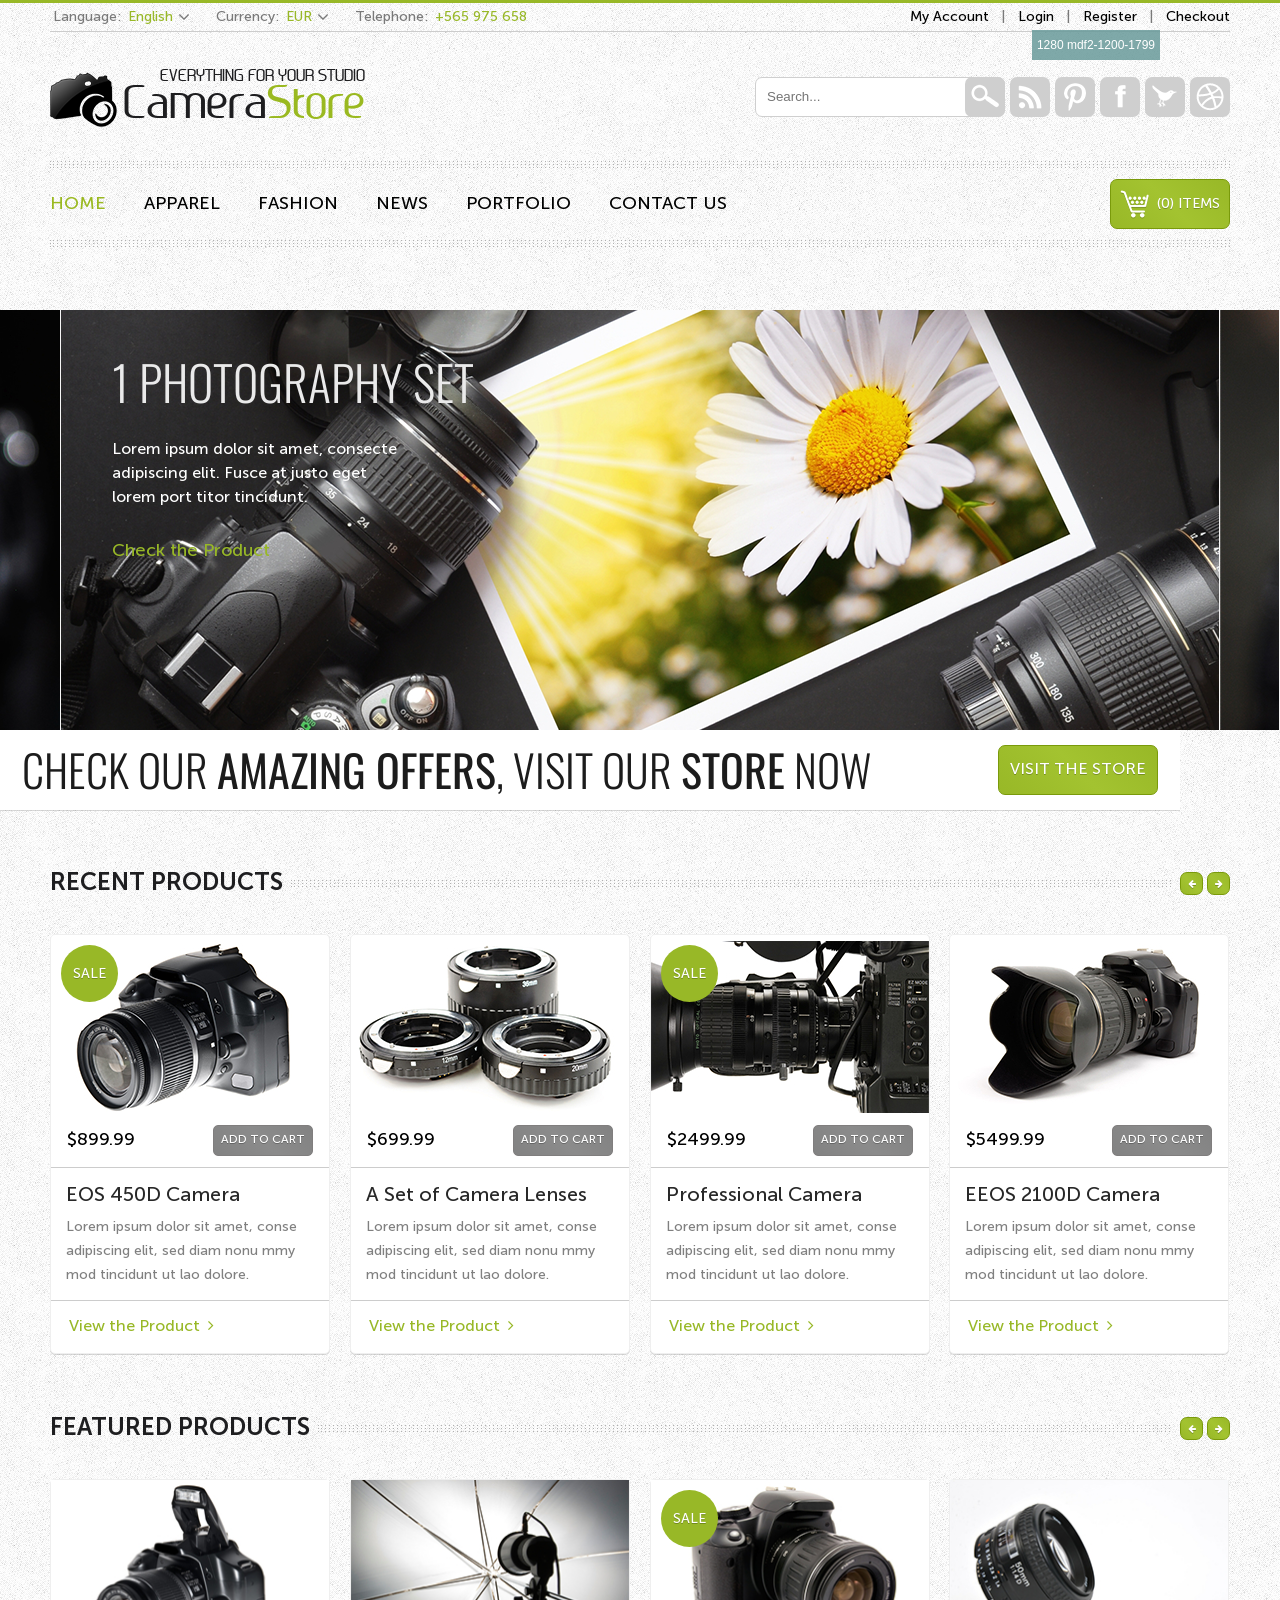
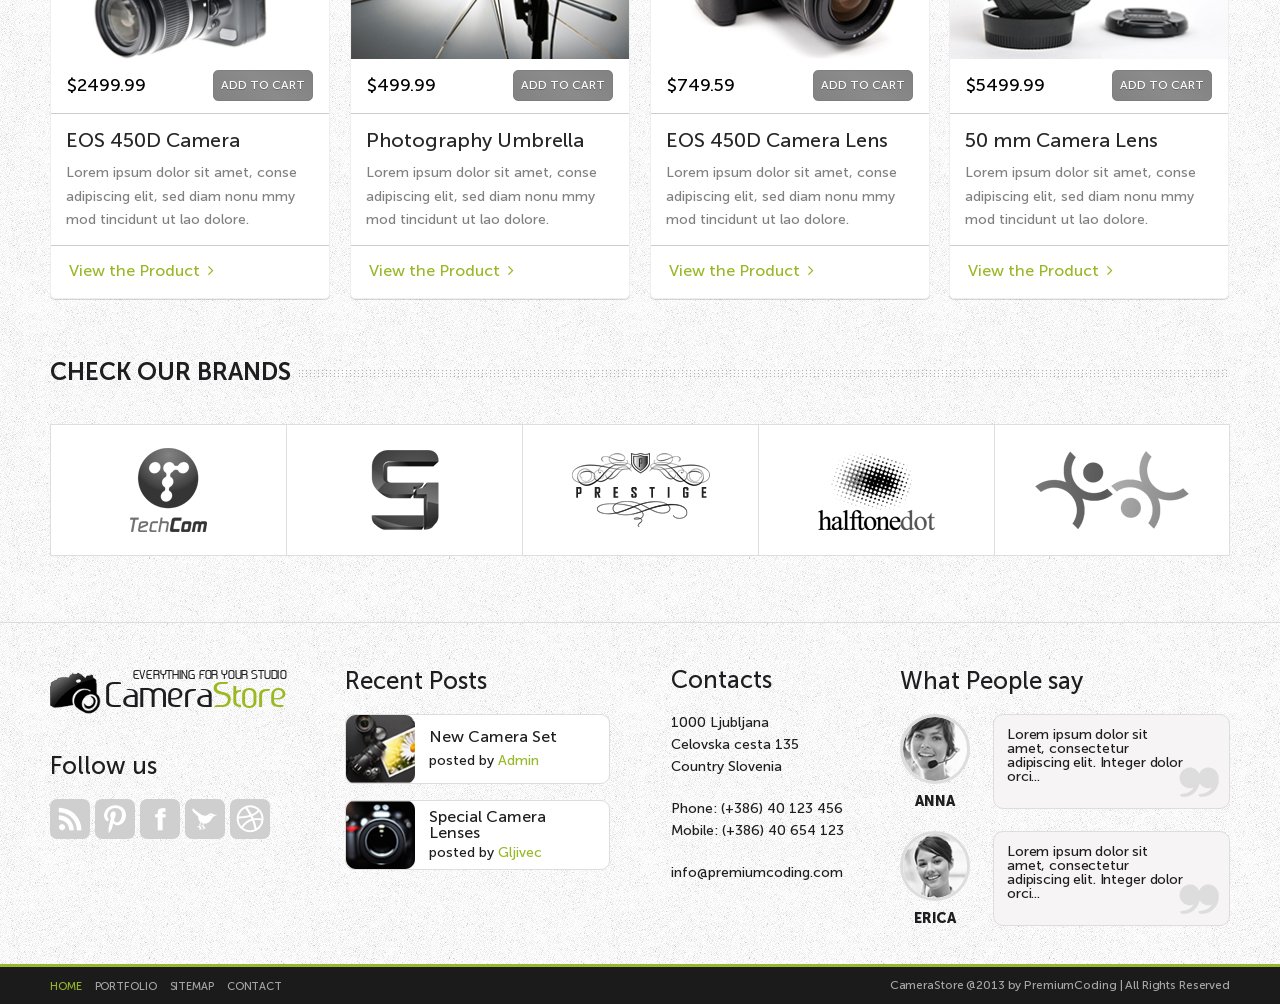
==== app/index.html @ 46566364 "gulp + adaptive header" ====
<!DOCTYPE html>
<html lang="en">
<head>
	<meta charset="UTF-8">
	<title>CAMY</title>

	<link href="https://fonts.googleapis.com/css?family=Oswald:300,400&display=swap" rel="stylesheet">
	<link href="https://fonts.googleapis.com/css?family=Armata&display=swap" rel="stylesheet">
	<link rel="stylesheet" href="https://cdnjs.cloudflare.com/ajax/libs/font-awesome/4.7.0/css/font-awesome.min.css">
	<link rel="stylesheet" href="css/fonts.css">
	<link rel="stylesheet" href="css/normalize.css">
	<link rel="stylesheet" href="css/swiper.css">
	<link rel="stylesheet" href="css/style.css">
	<meta name="viewport" content="width=device-width, initial-scale=1.0, maximum-scale=1.0, user-scalable=1">
</head>
<body>
<div class="wrapper">
<div class="label"></div>		

<header class="header">
	<div class="container">
		<!-- кнопка вверх -->
		<a id="go-top" class="btn--green" title="Вверх">
			<img src="img/arrow.png" alt="">
		</a> <!-- кнопка вверх  -->

		<section class="header-login-block">
			
			<div class="language-block">
				<div class="block-item"> 
					<div id="language-label" class="item__label">Language:</div>
					<a href="#!" class="block-link">
						<div id="language-total" class="item__total">English</div>
						<div class="arrow-down">&#xf107;</div>
					</a>
				</div>
				<div class="block-item"> 
					<div id="currency-label" class="item__label">Currency:</div>
					<a href="#!" class="block-link">
						<div id="currency-total" class="item__total">EUR</div>
						<div class="arrow-down">&#xf107;</div>
					</a>
				</div>
				<div class="block-item"> 
					<div id="currency-label" class="item__label">Telephone:</div>
					<a href="tel:565975658"><div class="item__total">+565 975 658</div></a>	
				</div>
			</div>  <!-- .language-block ------------->

			<div class="header-login">
				<ul class="login-list">
					<li class="login__item"><a href="#!" class="login__link">My Account</a></li>
					<li class="login__item"><a href="#!" class="login__link">Login</a></li>
					<li class="login__item"><a href="#!" class="login__link">Register</a></li>
					<li class="login__item"><a href="#!" class="login__link">Checkout</a></li>
				</ul>				
			</div> <!-- .header-login --------------->
		</section> <!-- .header-login ------------>

		<section class="header-logo-block">
			<a href="#!" class="header-logo__link">
				<div class="header-logo-item">
					<img src="img/logo-camera.png" alt="">
					<div class="logo-text">
						<div class="logo-text__desc">EVERYTHING FOR YOUR STUDIO</div>
						<div class="logo-text__title">
							<span>Camera</span><span class="color-green">Store</span>
						</div>
					</div>
				</div>
			</a>

			<div class="header-logo-search">
				<div class="search-block">
					<input type="text" placeholder="Search..." class="search-block__text">
					<input type="submit" value="" class="search-block__btn social-btn">
				</div>				
				<ul class="search-social-list">
					<li class="search-social__item">
						<a href="#!" class="search-social__link social-btn"><img src="img/locial-ico-01.png" alt=""></a>
					</li>
					<li class="search-social__item">
						<a href="#!" class="search-social__link social-btn"><img src="img/locial-ico-02.png" alt=""></a>
					</li>
					<li class="search-social__item">
						<a href="#!" class="search-social__link social-btn"><img src="img/locial-ico-03.png" alt=""></a>
					</li>
					<li class="search-social__item">
						<a href="#!" class="search-social__link social-btn"><img src="img/locial-ico-04.png" alt=""></a>
					</li>
					<li class="search-social__item">
						<a href="#!" class="search-social__link social-btn"><img src="img/locial-ico-05.png" alt=""></a>
					</li>
				</ul>
			</div>	
		</section>

		<section class="header-navigation-row">
			<div class="header-navigation">
				<div class="hr"></div>
				<nav class="navigation-block">
					<ul class="navigation-list">
						<li class="navigation__item active"><a href="#!" class="navigation__link">HOME</a></li>
						<li class="navigation__item"><a href="#!" class="navigation__link">APPAREL</a></li>
						<li class="navigation__item"><a href="#!" class="navigation__link">FASHION</a></li>
						<li class="navigation__item"><a href="#!" class="navigation__link">NEWS</a></li>
						<li class="navigation__item"><a href="#!" class="navigation__link">PORTFOLIO</a></li>
						<li class="navigation__item"><a href="#!" class="navigation__link">CONTACT US</a></li>
					</ul>
					<a href="#!" class="cart-btn btn--green">
						<img src="img/cart-ful.png" alt="">
						<div class="cart-text">
							<div class="cart__total">
								<span>(</span>0<span>)</span>
							</div>
							<span>ITEMS</span>
						</div>
					</a>
				</nav>
				<div class="hr"></div>
			</div>
		</section> <!-- .header-navigation ------->
	</div>	
</header>

<main class="main">

<section class="banner-slider">
	<div class="slider-side left">
		<img class="slider-side-img" src="img/slider-side.png" alt="">
		<a href="#!" class="arrow-slider backward">
			<img src="img/arrow.png" alt="">
		</a>			
	</div>
	<!-- slider -->
	<div class="slider-banner swiper-container">
		<div class="swiper-wrapper">
			<!-- 1 -->
			<div class="swiper-slide">
				<div class="slider-main item-block">
					<img src="img/slider-main.png" alt="">
					<div class="slider-text">
						<div class="slider__title">1 PHOTOGRAPHY SET</div>
						<div class="slider__desc">
							<p>Lorem ipsum dolor sit amet, consecte adipiscing elit. 
							Fusce at justo eget lorem port titor tincidunt.</p>
						</div>
						<a href="#!" class="slider__link">Check the Product</a>
					</div>
				</div>		
			</div>
			<!-- 2 -->
			<div class="swiper-slide">
				<div class="slider-main item-block">
					<img src="img/slider-main.png" alt="">
					<div class="slider-text">
						<div class="slider__title">2 PHOTOGRAPHY SET</div>
						<div class="slider__desc">
							<p>Lorem ipsum dolor sit amet, consecte adipiscing elit. 
							Fusce at justo eget lorem port titor tincidunt.</p>
						</div>
						<a href="#!" class="slider__link">Check the Product</a>
					</div>
				</div>		
			</div>
			<!-- 3 -->
			<div class="swiper-slide">
				<div class="slider-main item-block">
					<img src="img/slider-main.png" alt="">
					<div class="slider-text">
						<div class="slider__title">3 PHOTOGRAPHY SET</div>
						<div class="slider__desc">
							<p>Lorem ipsum dolor sit amet, consecte adipiscing elit. 
							Fusce at justo eget lorem port titor tincidunt.</p>
						</div>
						<a href="#!" class="slider__link">Check the Product</a>
					</div>
				</div>		
			</div>
			<!--  -->
		</div>	<!-- swiper-wrapper -->
	</div>	<!-- swiper-container -->
	<!-- slide end -->
	<div class="slider-side right">
		<img class="slider-side-img" src="img/slider-side.png" alt="">
		<a href="#!" class="arrow-slider forward">
			<img src="img/arrow.png" alt="">
		</a>	
	</div>	
</section> <!-- .banner-slider ----------->	

<section class="visit">
	<div class="visit-text">
		CHECK OUR <span>AMAZING OFFERS</span>, VISIT OUR <span>STORE</span> NOW
	</div>
	<a href="#!" class="visit-btn btn--green">VISIT THE STORE</a>
</section> <!-- .visit -------------------->

<section class="recent container">
	<div class="block-title">
		<div class="title__text">RECENT PRODUCTS</div>
		<div class="hr"></div>
		<div class="control-product">
			<a href="#!" id="recent-backward" class="product-arrow btn--green">&#xf060;</a>
			<a href="#!" id="recent-forward" class="product-arrow btn--green">&#xf061;</a>
		</div>
	</div>
	<!-- slider -->
	<div class="slider-recent product-block swiper-container">
		<div class="swiper-wrapper">
			<!-- 1 -->
			<div class="swiper-slide">
				<div class="product-item item-block sale">
					<div class="sale-label">SALE</div>
					<img src="img/product-01.jpg" alt="" class="product__img">
					<div class="product-price-add">
						<div class="price__current">$899.99</div>
						<a href="#!" class="add-btn">ADD TO CART</a>
					</div>
					<div class="product-text">
						<div class="product__title">EOS 450D Camera</div>
						<div class="product__desc">
							<p>Lorem ipsum dolor sit amet, conse adipiscing elit, sed diam nonu mmy mod tincidunt ut lao dolore.</p>
						</div>
					</div>
					<div class="liew-block">
						<a href="#!" class="liew__link">View the Product<span>&nbsp;&nbsp;&#xf105;</span></a>
					</div>
				</div>
			</div>
			<!-- 2 -->
			<div class="swiper-slide">
				<div class="product-item item-block">
					<div class="sale-label">SALE</div>
					<img src="img/product-02.jpg" alt="" class="product__img">
					<div class="product-price-add">
						<div class="price__current">$699.99</div>
						<a href="#!" class="add-btn">ADD TO CART</a>
					</div>
					<div class="product-text">
						<div class="product__title">A Set of Camera Lenses</div>
						<div class="product__desc">
							<p>Lorem ipsum dolor sit amet, conse adipiscing elit, sed diam nonu mmy mod tincidunt ut lao dolore.</p>
						</div>
					</div>
					<div class="liew-block">
						<a href="#!" class="liew__link">View the Product<span>&nbsp;&nbsp;&#xf105;</span></a>
					</div>
				</div>
			</div>
			<!-- 3 -->
			<div class="swiper-slide">
				<div class="product-item sale item-block">
					<div class="sale-label">SALE</div>
					<img src="img/product-03.jpg" alt="" class="product__img">
					<div class="product-price-add">
						<div class="price__current">$2499.99</div>
						<a href="#!" class="add-btn">ADD TO CART</a>
					</div>
					<div class="product-text">
						<div class="product__title">Professional Camera</div>
						<div class="product__desc">
							<p>Lorem ipsum dolor sit amet, conse adipiscing elit, sed diam nonu mmy mod tincidunt ut lao dolore.</p>
						</div>
					</div>
					<div class="liew-block">
						<a href="#!" class="liew__link">View the Product<span>&nbsp;&nbsp;&#xf105;</span></a>
					</div>
				</div>
			</div>
			<!-- 4 -->
			<div class="swiper-slide">
				<div class="product-item item-block">
					<div class="sale-label">SALE</div>			
					<img src="img/product-04.jpg" alt="" class="product__img">
					<div class="product-price-add">
						<div class="price__current">$5499.99</div>
						<a href="#!" class="add-btn">ADD TO CART</a>
					</div>
					<div class="product-text">
						<div class="product__title">EEOS 2100D Camera</div>
						<div class="product__desc">
							<p>Lorem ipsum dolor sit amet, conse adipiscing elit, sed diam nonu mmy mod tincidunt ut lao dolore.</p>
						</div>
					</div>
					<div class="liew-block">
						<a href="#!" class="liew__link">View the Product<span>&nbsp;&nbsp;&#xf105;</span></a>
					</div>
				</div>
			</div>
			<!--  -->
		</div> <!-- swiper wrapper end -->
	</div> <!-- slider end -->
</section> <!-- .recent ------------------->

<section class="featured container">
	<div class="block-title">
		<div class="title__text">FEATURED PRODUCTS</div>
		<div class="hr"></div>
		<div class="control-product">
			<a href="#!" id="featured-backward" class="product-arrow btn--green">&#xf060;</a>
			<a href="#!" id="featured-forward" class="product-arrow btn--green">&#xf061;</a>
		</div>
	</div>
	<!-- slider -->
	<div class="slider-featured product-block swiper-container">
		<div class="swiper-wrapper">
			<!-- 1 -->
			<div class="swiper-slide">
				<div class="product-item item-block">
					<div class="sale-label">SALE</div>
					<img src="img/product-05.jpg" alt="" class="product__img">
					<div class="product-price-add">
						<div class="price__current">$2499.99</div>
						<a href="#!" class="add-btn">ADD TO CART</a>
					</div>
					<div class="product-text">
						<div class="product__title">EOS 450D Camera</div>
						<div class="product__desc">
							<p>Lorem ipsum dolor sit amet, conse adipiscing elit, sed diam nonu mmy mod tincidunt ut lao dolore.</p>
						</div>
					</div>
					<div class="liew-block">
						<a href="#!" class="liew__link">View the Product<span>&nbsp;&nbsp;&#xf105;</span></a>
					</div>
				</div>
			</div>
			<!-- 2 -->
			<div class="swiper-slide">
				<div class="product-item item-block">
					<div class="sale-label">SALE</div>
					<img src="img/product-06.jpg" alt="" class="product__img">
					<div class="product-price-add">
						<div class="price__current">$499.99</div>
						<a href="#!" class="add-btn">ADD TO CART</a>
					</div>
					<div class="product-text">
						<div class="product__title">Photography Umbrella</div>
						<div class="product__desc">
							<p>Lorem ipsum dolor sit amet, conse adipiscing elit, sed diam nonu mmy mod tincidunt ut lao dolore.</p>
						</div>
					</div>
					<div class="liew-block">
						<a href="#!" class="liew__link">View the Product<span>&nbsp;&nbsp;&#xf105;</span></a>
					</div>
				</div>
			</div>
			<!-- 3 -->
			<div class="swiper-slide">
				<div class="product-item sale item-block">
					<div class="sale-label">SALE</div>
					<img src="img/product-07.jpg" alt="" class="product__img">
					<div class="product-price-add">
						<div class="price__current">$749.59</div>
						<a href="#!" class="add-btn">ADD TO CART</a>
					</div>
					<div class="product-text">
						<div class="product__title">EOS 450D Camera Lens</div>
						<div class="product__desc">
							<p>Lorem ipsum dolor sit amet, conse adipiscing elit, sed diam nonu mmy mod tincidunt ut lao dolore.</p>
						</div>
					</div>
					<div class="liew-block">
						<a href="#!" class="liew__link">View the Product<span>&nbsp;&nbsp;&#xf105;</span></a>
					</div>
				</div>
			</div>
			<!-- 4 -->
			<div class="swiper-slide">
				<div class="product-item item-block">
					<div class="sale-label">SALE</div>			
					<img src="img/product-08.jpg" alt="" class="product__img">
					<div class="product-price-add">
						<div class="price__current">$5499.99</div>
						<a href="#!" class="add-btn">ADD TO CART</a>
					</div>
					<div class="product-text">
						<div class="product__title">50 mm Camera Lens</div>
						<div class="product__desc">
							<p>Lorem ipsum dolor sit amet, conse adipiscing elit, sed diam nonu mmy mod tincidunt ut lao dolore.</p>
						</div>
					</div>
					<div class="liew-block">
						<a href="#!" class="liew__link">View the Product<span>&nbsp;&nbsp;&#xf105;</span></a>
					</div>
				</div>
			</div>
			<!--  -->
		</div>
	</div>		<!-- slider end -->
</section> <!-- .featured ----------------->

<section class="brands container">
	<div class="block-title">
		<div class="title__text">CHECK OUR BRANDS</div>
		<div class="hr"></div>
	</div>
	<div class="brands-block">
		<div class="brands-item"><img src="img/brand-01.png" alt=""></div>
		<div class="brands-item"><img src="img/brand-02.png" alt=""></div>
		<div class="brands-item"><img src="img/brand-03.png" alt=""></div>
		<div class="brands-item"><img src="img/brand-04.png" alt=""></div>
		<div class="brands-item"><img src="img/brand-05.png" alt=""></div>
	</div>
</section> <!-- .brands ------------------->
</main>

<footer class="footer">

<section class="footer-control container">
	<div class="logo-social">
		<a href="#!" class="header-logo__link scale">
				<div class="header-logo-item">
					<img src="img/logo-camera.png" alt="">
					<div class="logo-text">
						<div class="logo-text__desc">EVERYTHING FOR YOUR STUDIO</div>
						<div class="logo-text__title">
							<span>Camera</span><span class="color-green">Store</span>
						</div>
					</div>
				</div>
		</a>
		<div class="footer-social">
			<div class="footer-block__title">Follow us</div>
			<ul class="search-social-list">
				<li class="search-social__item">
					<a href="#!" class="search-social__link social-btn"><img src="img/locial-ico-01.png" alt=""></a>
				</li>
				<li class="search-social__item">
					<a href="#!" class="search-social__link social-btn"><img src="img/locial-ico-02.png" alt=""></a>
				</li>
				<li class="search-social__item">
					<a href="#!" class="search-social__link social-btn"><img src="img/locial-ico-03.png" alt=""></a>
				</li>
				<li class="search-social__item">
					<a href="#!" class="search-social__link social-btn"><img src="img/locial-ico-04.png" alt=""></a>
				</li>
				<li class="search-social__item">
					<a href="#!" class="search-social__link social-btn"><img src="img/locial-ico-05.png" alt=""></a>
				</li>
			</ul>
		</div>
	</div>
	<div class="footer-recent">
		<div class="footer-block__title">Recent Posts</div>
		<!-- 1 -->
		<a href="#!" class="recent-item">
			<img src="img/recent-01.png" alt="" class="recent__img">
			<div class="recent-text">
				<div class="recent__title">New Camera Set</div>
				<div class="recent__desc">posted by<span>&nbsp;Admin</span></div>
			</div>	
		</a>
		<!-- 2 -->
		<a href="#!" class="recent-item">
			<img src="img/recent-02.png" alt="" class="recent__img">
			<div class="recent-text">
				<div class="recent__title">Special Camera Lenses</div>
				<div class="recent__desc">posted by<span>&nbsp;Gljivec</span></div>
			</div>	
		</a>
	</div>
	<div class="footer-contacts">
		<div class="footer-block__title">Contacts</div>
		<div class="footer-contacts-text">
			<div class="footer__adres">
				<p>
					1000 Ljubljana<br>
					Celovska cesta 135<br>
					Country Slovenia
				</p>
			</div>
			<div class="footer-phone__block">
				<p>
					Phone: (+386) 40 123 456<br>
					Mobile: (+386) 40 654 123
				</p>
			</div>
			<div class="footer__email">
				<p>
					info@premiumcoding.com
				</p>
			</div>
		</div>	
	</div>
	<div class="footer-people-say">
		<div class="footer-block__title">What People say</div>
		<!-- 1 -->
		<div class="say-block">
			<div class="say-block-img">
				<img src="img/say-01.png" alt="" class="say__img">
				<div class="say__name">ANNA</div>
			</div>
			<a href="#!" class="say-text">
				<div class="say__desc">
					<p>
						Lorem ipsum dolor sit amet, consectetur adipiscing elit. Integer dolor orci...
					</p>
				</div>
				<img src="img/quote-ico.png" alt="" class="say__quotes-ico">
			</a>
		</div>
		<!-- 2 -->
		<div class="say-block">
			<div class="say-block-img">
				<img src="img/say-02.png" alt="" class="say__img">
				<div class="say__name">ERICA</div>
			</div>
			<a href="#!" class="say-text">
				<div class="say__desc">
					<p>
						Lorem ipsum dolor sit amet, consectetur adipiscing elit. Integer dolor orci...
					</p>
				</div>
				<img src="img/quote-ico.png" alt="" class="say__quotes-ico">
			</a>
		</div>
	</div>
</section> <!-- .footer-control ---------->

<section class="footer-nav-row">
	<div class="footer-nav container">
		<ul class="footer-menu">
			<li class="footer-menu__item active"><a href="#!" class="footer-menu__link">HOME</a></li>
			<li class="footer-menu__item"><a href="#!" class="footer-menu__link">PORTFOLIO</a></li>
			<li class="footer-menu__item"><a href="#!" class="footer-menu__link">SITEMAP</a></li>
			<li class="footer-menu__item"><a href="#!" class="footer-menu__link">CONTACT</a></li>
		</ul>			
		<div class="footer-copyright">CameraStore @2013 by PremiumCoding | All Rights Reserved</div>
	</div>
</section> <!-- .footer-nav -------------->

</footer>
<script src="js/jquery-3.4.1.js"></script>
<script src="js/swiper.min.js"></script>
<script src="js/custom.js"></script>
</div>
</body>
</html>
---- app/css/fonts.css ----
@font-face {
  font-family: "Ageone";
  src: url("../fonts/Ageone.eot"); /* IE9 Compat Modes */
  src: url("../fonts/Ageone.eot?#iefix") format("embedded-opentype"), /* IE6-IE8 */
    url("../fonts/Ageone.svg") format("svg"), /* Legacy iOS */
    url("../fonts/Ageone.ttf") format("truetype"), /* Safari, Android, iOS */
    url("../fonts/Ageone.woff") format("woff"); /* Modern Browsers */
  font-weight: normal;
  font-style: normal;
}
@font-face {
  font-family: "MuseoSans-500";
  src: url("../fonts/MuseoSans-500.eot"); /* IE9 Compat Modes */
  src: url("../fonts/MuseoSans-500.eot?#iefix") format("embedded-opentype"), /* IE6-IE8 */
    url("../fonts/MuseoSans-500.svg") format("svg"), /* Legacy iOS */
    url("../fonts/MuseoSans-500.ttf") format("truetype"), /* Safari, Android, iOS */
    url("../fonts/MuseoSans-500.woff") format("woff"); /* Modern Browsers */
  font-weight: normal;
  font-style: normal;
}
@font-face {
  font-family: "MuseoSans-700";
  src: url("../fonts/MuseoSans-700.eot"); /* IE9 Compat Modes */
  src: url("../fonts/MuseoSans-700.eot?#iefix") format("embedded-opentype"), /* IE6-IE8 */
    url("../fonts/MuseoSans-700.svg") format("svg"), /* Legacy iOS */
    url("../fonts/MuseoSans-700.ttf") format("truetype"), /* Safari, Android, iOS */
    url("../fonts/MuseoSans-700.woff") format("woff"); /* Modern Browsers */
  font-weight: normal;
  font-style: normal;
}
@font-face {
  font-family: "MuseoSans-900";
  src: url("../fonts/MuseoSans-900.eot"); /* IE9 Compat Modes */
  src: url("../fonts/MuseoSans-900.eot?#iefix") format("embedded-opentype"), /* IE6-IE8 */
    url("../fonts/MuseoSans-900.svg") format("svg"), /* Legacy iOS */
    url("../fonts/MuseoSans-900.ttf") format("truetype"), /* Safari, Android, iOS */
    url("../fonts/MuseoSans-900.woff") format("woff"); /* Modern Browsers */
  font-weight: normal;
  font-style: normal;
}
---- app/css/style.css ----
@charset "UTF-8";

.label {
  padding: 2px;
  font-size: 12px;
  z-index: 10;
  position: fixed;
  top: 30px;
  right: 120px;
  display: block;
  height: 30px;
  display: -webkit-box;
  display: -ms-flexbox;
  display: flex;
  -webkit-box-align: center;
  -ms-flex-align: center;
  align-items: center;
  -webkit-box-pack: center;
  -ms-flex-pack: center;
  justify-content: center;
  padding: 5px;
  background-color: rgba(102, 153, 153, 0.835);
  color: #fff;
}

.wrapper {
  display: -webkit-box;
  display: -ms-flexbox;
  display: flex;
  overflow: hidden;
  -webkit-box-orient: vertical;
  -webkit-box-direction: normal;
  -ms-flex-direction: column;
  flex-direction: column;
  min-height: 100%;
  background-image: -webkit-gradient(linear, left bottom, left top, from(rgba(255, 255, 255, 0.3)), to(rgba(255, 255, 255, 0.3))), url(../img/background.png);
  background-image: -o-linear-gradient(bottom, rgba(255, 255, 255, 0.3), rgba(255, 255, 255, 0.3)), url(../img/background.png);
  background-image: linear-gradient(to top, rgba(255, 255, 255, 0.3), rgba(255, 255, 255, 0.3)), url(../img/background.png);
}

.container {
  margin: 0 auto;
  padding: 0 20px;
  min-width: 900px;
  max-width: 1220px;
  width: 100%;
}

/*Кнопка вверх*/

#go-top {
  position: fixed;
  right: calc((100vw - 1180px) / 2 - 80px - 50px);
  bottom: 360px;
  display: none;
  padding-top: 5px;
  padding-left: 15px;
  width: 50px;
  height: 50px;
  cursor: pointer;
}

#go-top img {
  display: block;
  -webkit-transform: rotate(90deg);
  -ms-transform: rotate(90deg);
  transform: rotate(90deg);
}

.btn--green {
  display: -webkit-box;
  display: -ms-flexbox;
  display: flex;
  -webkit-box-align: center;
  -ms-flex-align: center;
  align-items: center;
  -webkit-box-pack: space-evenly;
  -ms-flex-pack: space-evenly;
  justify-content: space-evenly;
  border: 1px solid #7a9a0b;
  border-radius: 7px;
  background-image: -o-linear-gradient(45deg, #98b827 0%, #a3c330 50%, #98b827 100%);
  background-image: linear-gradient(45deg, #98b827 0%, #a3c330 50%, #98b827 100%);
  text-shadow: 0 1px 0 rgba(0, 0, 0, 0.25);
  color: #fff;
}

/*========== HEADER ================*/

.header {
  border-top: 3px solid #98b827;
}

/*---------- header-login ----------*/

.header-login-block {
  display: -webkit-box;
  display: -ms-flexbox;
  display: flex;
  -webkit-box-align: center;
  -ms-flex-align: center;
  align-items: center;
  -webkit-box-pack: justify;
  -ms-flex-pack: justify;
  justify-content: space-between;
}

.language-block {
  display: -webkit-box;
  display: -ms-flexbox;
  display: flex;
  -webkit-box-flex: 0;
  -ms-flex: 0 1 500px;
  flex: 0 1 500px;
  height: 28px;
  line-height: 14px;
  font-weight: 400;
  font-size: 14px;
  font-family: 'MuseoSans-500';
}

.block-item {
  display: -webkit-box;
  display: -ms-flexbox;
  display: flex;
  -ms-flex-item-align: center;
  align-self: center;
  -webkit-box-flex: 1;
  -ms-flex: 1 1 auto;
  flex: 1 1 auto;
}

.block-item * {
  padding: 0 2.5px;
}

.item__label {
  color: #797979;
}

.block-link {
  display: -webkit-box;
  display: -ms-flexbox;
  display: flex;
}

.item__total {
  white-space: nowrap;
  color: #98b827;
}

.arrow-down {
  display: block;
  color: #797979;
  font-size: 18px;
  font-family: 'FontAwesome';
}

/*---------------*/

.header-login {
  display: -webkit-box;
  display: -ms-flexbox;
  display: flex;
  -webkit-box-align: center;
  -ms-flex-align: center;
  align-items: center;
  -webkit-box-flex: 0;
  -ms-flex: 0 1 auto;
  flex: 0 1 auto;
  height: 28px;
}

.login-list {
  display: -webkit-box;
  display: -ms-flexbox;
  display: flex;
}

.login__item {
  white-space: nowrap;
  color: #797979;
  line-height: 14px;
  font-weight: 400;
  font-size: 14px;
  font-family: 'MuseoSans-500', sans-serif;
}

.login__item:not(:last-child) {
  margin-right: 12px;
}

.login__item:not(:last-child) a {
  margin-right: 12px;
}

.login__item:not(:last-child):after {
  content: '|';
}

.login__link:hover {
  color: #98b827;
}

/*---------- section header-logo ----------*/

.header-logo-block {
  display: -webkit-box;
  display: -ms-flexbox;
  display: flex;
  -webkit-box-align: center;
  -ms-flex-align: center;
  align-items: center;
  -webkit-box-pack: justify;
  -ms-flex-pack: justify;
  justify-content: space-between;
  height: 130px;
  border-top: 1px solid #ccc;
}

.header-logo__link {
  display: block;
  width: 315px;
  height: 55px;
}

.header-logo-item {
  display: -webkit-box;
  display: -ms-flexbox;
  display: flex;
  -webkit-box-align: center;
  -ms-flex-align: center;
  align-items: center;
  -webkit-box-pack: justify;
  -ms-flex-pack: justify;
  justify-content: space-between;
}

.logo-text__desc {
  text-align: right;
  text-transform: uppercase;
  color: #1e1e20;
  font-weight: 400;
  font-size: 16px;
  font-family: 'Ageone', sans-serif;
}

.logo-text__title span {
  color: #1e1e20;
  font-weight: 400;
  font-size: 44px;
  font-family: 'Ageone', sans-serif;
}

.logo-text__title span.color-green {
  color: #9ab920;
}

/*---------- header-logo-search ----------*/

.header-logo-search {
  display: -webkit-box;
  display: -ms-flexbox;
  display: flex;
}

.search-block {
  position: relative;
  display: -webkit-box;
  display: -ms-flexbox;
  display: flex;
  margin-right: 5px;
}

.search-block__text {
  padding-right: 51px;
  padding-left: 11px;
  width: 250px;
  height: 40px;
  border: 1px solid #cfcfcf;
  border-radius: 7px;
  background-color: #fff;
}

.search-block__btn {
  position: absolute;
  right: 0;
  display: -webkit-box;
  display: -ms-flexbox;
  display: flex;
  -webkit-box-align: center;
  -ms-flex-align: center;
  align-items: center;
  -webkit-box-pack: center;
  -ms-flex-pack: center;
  justify-content: center;
  border: none;
  background: url(../img/searchIcon.png) no-repeat center 7px;
}

.social-btn {
  width: 40px;
  height: 40px;
  border-radius: 7px;
  background-color: #cfcfcf;
}

.search-ico {
  position: absolute;
  right: 0;
  z-index: 1;
}

.search-social-list {
  display: -webkit-box;
  display: -ms-flexbox;
  display: flex;
}

.search-social__item:not(:last-child) {
  margin-right: 5px;
}

.search-social__link {
  display: -webkit-box;
  display: -ms-flexbox;
  display: flex;
  -webkit-box-align: center;
  -ms-flex-align: center;
  align-items: center;
  -webkit-box-pack: center;
  -ms-flex-pack: center;
  justify-content: center;
}

/*-- section  header-navigation ----------*/

.header-navigation-row {
  height: 149px;
  background-image: -webkit-gradient(linear, left bottom, left top, from(rgba(255, 255, 255, 0.3)), to(rgba(255, 255, 255, 0.3))), url(../img/background.png);
  background-image: -o-linear-gradient(bottom, rgba(255, 255, 255, 0.3), rgba(255, 255, 255, 0.3)), url(../img/background.png);
  background-image: linear-gradient(to top, rgba(255, 255, 255, 0.3), rgba(255, 255, 255, 0.3)), url(../img/background.png);
}

.header-navigation {
  display: -webkit-box;
  display: -ms-flexbox;
  display: flex;
  -webkit-box-orient: vertical;
  -webkit-box-direction: normal;
  -ms-flex-direction: column;
  flex-direction: column;
  -webkit-box-pack: justify;
  -ms-flex-pack: justify;
  justify-content: space-between;
  height: 86px;
}

.hr {
  height: 7px;
  background: url(../img/hr.png) repeat-x;
}

.navigation-block {
  display: -webkit-box;
  display: -ms-flexbox;
  display: flex;
  -webkit-box-align: center;
  -ms-flex-align: center;
  align-items: center;
  -webkit-box-pack: justify;
  -ms-flex-pack: justify;
  justify-content: space-between;
}

.navigation-list {
  display: -webkit-box;
  display: -ms-flexbox;
  display: flex;
}

.navigation__item:not(:last-child) {
  margin-right: 38px;
}

.navigation__item {
  text-transform: uppercase;
  color: #000;
  font-weight: 400;
  font-size: 18px;
  font-family: 'MuseoSans-500', sans-serif;
}

.navigation__item.active a,
.navigation__item a:hover {
  color: #9ab920;
}

.cart-btn {
  width: 120px;
  height: 50px;
}

/*---------- cart ----------*/

.cart-text {
  display: -webkit-box;
  display: -ms-flexbox;
  display: flex;
  text-transform: uppercase;
  /*----view----*/
  text-shadow: 0 1px 0 rgba(0, 0, 0, 0.25);
  color: #fff;
  font-weight: 400;
  font-size: 14px;
  font-family: 'MuseoSans-500', sans-serif;
}

.cart__total {
  margin-right: 4px;
}

/*========== MAIN ==================*/

.main {
  padding-bottom: 80px;
  background-image: -webkit-gradient(linear, left bottom, left top, from(rgba(255, 255, 255, 0.3)), to(rgba(255, 255, 255, 0.3))), url(../img/background.png);
  background-image: -o-linear-gradient(bottom, rgba(255, 255, 255, 0.3), rgba(255, 255, 255, 0.3)), url(../img/background.png);
  background-image: linear-gradient(to top, rgba(255, 255, 255, 0.3), rgba(255, 255, 255, 0.3)), url(../img/background.png);
}

/*---------- section slider ----------*/

.banner-slider {
  display: -webkit-box;
  display: -ms-flexbox;
  display: flex;
  height: 420px;
}

.slider-main {
  position: relative;
  z-index: 1;
  display: inline-block;
  height: 100%;
}

.slider-side {
  position: relative;
  z-index: 2;
  display: inline-block;
  overflow: hidden;
  width: 300px;
  height: 100%;
  border-right: 1px solid #f6f6f6;
}

.left .slider-side-img {
  position: absolute;
  top: 0;
  right: 0;
}

.right .slider-side-img {
  position: absolute;
  top: 0;
  left: 0;
  border-left: 1px solid #f6f6f6;
}

/*---------- arrow-slider ----------*/

.arrow-slider {
  position: absolute;
  top: 50%;
  right: 69px;
  display: -webkit-box;
  display: -ms-flexbox;
  display: flex;
  -webkit-box-align: center;
  -ms-flex-align: center;
  align-items: center;
  -webkit-box-pack: center;
  -ms-flex-pack: center;
  justify-content: center;
  padding-right: 5px;
  width: 76px;
  height: 76px;
  border: 3px solid rgba(255, 255, 255, 0.2);
  border-radius: 50%;
  background-color: rgba(30, 30, 32, 0.7);
  -webkit-transform: translate(0, -50%);
  -ms-transform: translate(0, -50%);
  transform: translate(0, -50%);
}

.forward {
  left: 69px;
  -webkit-transform: scale(-1) translateY(50%);
  -ms-transform: scale(-1) translateY(50%);
  transform: scale(-1) translateY(50%);
}

/*---------- slider-text ----------*/

.slider-text {
  position: absolute;
  top: 48px;
  left: 51px;
}

.slider-text *:not(:last-child) {
  margin-bottom: 32px;
}

.slider__title {
  text-transform: uppercase;
  color: #eaeaea;
  font-weight: 300;
  font-size: 48px;
  font-family: 'Oswald', sans-serif;
}

.slider__desc {
  width: 300px;
  color: #fff;
  line-height: 24px;
  font-weight: 400;
  font-size: 16px;
  font-family: 'MuseoSans-500', sans-serif;
}

.slider__link {
  color: #98b827;
  font-weight: 400;
  font-size: 18px;
  font-family: 'MuseoSans-500', sans-serif;
}

/*---------- section visi ----------*/

.visit {
  display: -webkit-box;
  display: -ms-flexbox;
  display: flex;
  -webkit-box-align: center;
  -ms-flex-align: center;
  align-items: center;
  -webkit-box-pack: justify;
  -ms-flex-pack: justify;
  justify-content: space-between;
  margin-bottom: 50px;
  padding: 0 22px;
  width: 1180px;
  height: 80px;
  background-color: #fff;
  -webkit-box-shadow: 0 1px 0 rgba(0, 0, 0, 0.15);
  box-shadow: 0 1px 0 rgba(0, 0, 0, 0.15);
}

.visit-text {
  text-transform: uppercase;
  color: #1c1c1c;
  font-weight: 300;
  font-size: 44px;
  font-family: 'Oswald', sans-serif;
  font-family: 'Oswald', sans-serif;
}

.visit-text span {
  font-weight: 400;
}

.visit-btn {
  min-width: 160px;
  height: 50px;
  text-transform: uppercase;
  font-weight: 400;
  font-size: 16px;
  font-family: 'MuseoSans-500', sans-serif;
  /*padding: 0 px;*/
}

/*---------- section recent ----------*/

.recent {
  margin-bottom: 70px;
  height: 475px;
}

.block-title {
  display: -webkit-box;
  display: -ms-flexbox;
  display: flex;
  -webkit-box-align: center;
  -ms-flex-align: center;
  align-items: center;
  -webkit-box-pack: justify;
  -ms-flex-pack: justify;
  justify-content: space-between;
  margin-bottom: 28px;
  height: 46px;
}

.title__text {
  text-transform: uppercase;
  color: #1e1e20;
  font-weight: 400;
  font-size: 24px;
  font-family: 'MuseoSans-700', sans-serif;
}

.recent .hr {
  -webkit-box-flex: 1;
  -ms-flex: 1;
  flex: 1;
  margin: 0 8px;
}

.control-product {
  display: -webkit-box;
  display: -ms-flexbox;
  display: flex;
  -webkit-box-align: center;
  -ms-flex-align: center;
  align-items: center;
  -webkit-box-pack: justify;
  -ms-flex-pack: justify;
  justify-content: space-between;
  width: 50px;
  height: 23px;
}

.product-arrow {
  width: 23px;
  height: 23px;
  color: #fff;
  font-size: 9px;
  /*----view----*/
  font-family: 'FontAwesome';
}

/*---------- product-block ----------*/

.product-block {
  display: -webkit-box;
  display: -ms-flexbox;
  display: flex;
  -webkit-box-pack: justify;
  -ms-flex-pack: justify;
  justify-content: space-between;
  height: 100%;
}

.product-item {
  position: relative;
  display: -webkit-box;
  display: -ms-flexbox;
  display: flex;
  -webkit-box-orient: vertical;
  -webkit-box-direction: normal;
  -ms-flex-direction: column;
  flex-direction: column;
  -webkit-box-pack: end;
  -ms-flex-pack: end;
  justify-content: flex-end;
  width: 280px;
  height: 420px;
  border: 1px solid #efefef;
  border-radius: 5px;
  background-color: #fff;
  /*----view----*/
  -webkit-box-shadow: 0 1px 0 rgba(0, 0, 0, 0.15);
  box-shadow: 0 1px 0 rgba(0, 0, 0, 0.15);
}

.product-price-add {
  display: -webkit-box;
  display: -ms-flexbox;
  display: flex;
  -webkit-box-align: center;
  -ms-flex-align: center;
  align-items: center;
  -webkit-box-pack: justify;
  -ms-flex-pack: justify;
  justify-content: space-between;
  padding: 0 16px;
  height: 55px;
  border-bottom: 1px solid #ccc;
}

.price__current {
  color: #000;
  font-weight: 400;
  font-size: 18px;
  font-family: 'MuseoSans-500', sans-serif;
}

.add-btn {
  display: -webkit-box;
  display: -ms-flexbox;
  display: flex;
  -webkit-box-align: center;
  -ms-flex-align: center;
  align-items: center;
  -webkit-box-pack: center;
  -ms-flex-pack: center;
  justify-content: center;
  width: 100px;
  height: 31px;
  border: 1px solid #807e7e;
  border-radius: 5px;
  background-image: -o-linear-gradient(45deg, #828282 0%, #8b8b8b 50%, #828282 100%);
  background-image: linear-gradient(45deg, #828282 0%, #8b8b8b 50%, #828282 100%);
  text-transform: uppercase;
  /*----view----*/
  text-shadow: 0 1px 0 rgba(0, 0, 0, 0.25);
  color: #fff;
  font-weight: 400;
  font-size: 12px;
  font-family: 'MuseoSans-500', sans-serif;
}

.product-text {
  padding: 18px 15px 0;
  height: 133px;
  border-bottom: 1px solid #ccc;
}

.product__title {
  margin-bottom: 10px;
  color: #282828;
  font-weight: 400;
  font-size: 20px;
  font-family: 'MuseoSans-500', sans-serif;
}

.product__desc {
  color: #808080;
  line-height: 23.98px;
  font-weight: 400;
  font-size: 14px;
  font-family: 'MuseoSans-500', sans-serif;
}

.liew-block {
  display: -webkit-box;
  display: -ms-flexbox;
  display: flex;
  -webkit-box-align: center;
  -ms-flex-align: center;
  align-items: center;
  padding: 0 18px;
  height: 52px;
}

.liew__link {
  color: #98b827;
  line-height: 23.98px;
  font-weight: 400;
  font-size: 16px;
  font-family: 'MuseoSans-500', sans-serif;
}

.liew__link span {
  font-family: 'FontAwesome';
}

.sale-label {
  position: absolute;
  top: 10px;
  left: 10px;
  display: none;
  width: 57px;
  height: 57px;
  border-radius: 50%;
  background-color: #98b827;
  text-transform: uppercase;
  /*----view----*/
  text-shadow: 0 1px 0 rgba(0, 0, 0, 0.25);
  color: #fff;
  font-weight: 400;
  font-size: 14px;
  font-family: 'MuseoSans-500', sans-serif;
}

.product-item.sale .sale-label {
  display: -webkit-box;
  display: -ms-flexbox;
  display: flex;
  -webkit-box-align: center;
  -ms-flex-align: center;
  align-items: center;
  -webkit-box-pack: center;
  -ms-flex-pack: center;
  justify-content: center;
}

/*---------- section featured ----------*/

.featured {
  margin-bottom: 70px;
  height: 475px;
}

.featured .hr {
  -webkit-box-flex: 1;
  -ms-flex: 1;
  flex: 1;
  margin: 0 8px;
}

/*---------- section brands ----------*/

.brands {
  margin-bottom: 60px;
  height: 132px;
}

.brands .hr {
  -webkit-box-flex: 1;
  -ms-flex: 1;
  flex: 1;
  margin-left: 8px;
}

.brands-block {
  display: -webkit-box;
  display: -ms-flexbox;
  display: flex;
  height: 100%;
}

.brands-item {
  display: -webkit-box;
  display: -ms-flexbox;
  display: flex;
  -webkit-box-align: center;
  -ms-flex-align: center;
  align-items: center;
  -webkit-box-pack: center;
  -ms-flex-pack: center;
  justify-content: center;
  width: 237px;
  height: 100%;
  border: 1px solid #dedede;
  background-color: #fff;
}

.brands-item:not(:last-child) {
  border-right: none;
}

/*========== FOOTER ================*/

/*---------- section footer-control ----------*/

.footer {
  padding-top: 47px;
  border-top: 1px solid #ddd;
}

.footer-control {
  display: -webkit-box;
  display: -ms-flexbox;
  display: flex;
  -webkit-box-pack: justify;
  -ms-flex-pack: justify;
  justify-content: space-between;
}

.logo-social {
  display: -webkit-box;
  display: -ms-flexbox;
  display: flex;
  -webkit-box-align: left;
  -ms-flex-align: left;
  align-items: left;
  -webkit-box-orient: vertical;
  -webkit-box-direction: normal;
  -ms-flex-direction: column;
  flex-direction: column;
  width: 239px;
}

.scale {
  margin-bottom: 30px;
  -webkit-transform: scale(0.75);
  -ms-transform: scale(0.75);
  transform: scale(0.75);
  -webkit-transform-origin: 0 0;
  -ms-transform-origin: 0 0;
  transform-origin: 0 0;
}

.footer-block__title {
  margin-bottom: 20px;
  color: #1e1e20;
  font-weight: 400;
  font-size: 24px;
  font-family: 'MuseoSans-500', sans-serif;
}

/*---------- footer-recent ----------*/

.footer-recent {
  width: 270px;
}

.recent-item {
  display: -webkit-box;
  display: -ms-flexbox;
  display: flex;
  margin-bottom: 16px;
  width: 265px;
  height: 70px;
  border: 1px solid #ddd;
  border-radius: 9px;
  background-color: #fff;
}

.recent-text {
  display: -webkit-box;
  display: -ms-flexbox;
  display: flex;
  -webkit-box-align: left;
  -ms-flex-align: left;
  align-items: left;
  -webkit-box-orient: vertical;
  -webkit-box-direction: normal;
  -ms-flex-direction: column;
  flex-direction: column;
  -webkit-box-pack: space-evenly;
  -ms-flex-pack: space-evenly;
  justify-content: space-evenly;
  padding: 6px 14px;
}

.recent__title {
  color: #1e1e20;
  font-weight: 400;
  font-size: 16px;
  font-family: 'MuseoSans-500', sans-serif;
}

.recent__desc {
  color: #1e1e20;
  font-weight: 400;
  font-size: 14px;
  font-family: 'MuseoSans-500', sans-serif;
}

.recent__desc span {
  color: #98b827;
}

/*---------- footer-contact ----------*/

.footer-contacts {
  width: 173px;
  color: #1e1e20;
  line-height: 22px;
  font-weight: 400;
  font-size: 14px;
  font-family: 'MuseoSans-500', sans-serif;
}

.footer-contacts-text *:not(:last-child) {
  margin-bottom: 20px;
}

/*---------- footer-people-say ----------*/

.footer-people-say {
  display: -webkit-box;
  display: -ms-flexbox;
  display: flex;
  -webkit-box-orient: vertical;
  -webkit-box-direction: normal;
  -ms-flex-direction: column;
  flex-direction: column;
  padding-bottom: 38px;
  width: 330px;
}

.say-block {
  display: -webkit-box;
  display: -ms-flexbox;
  display: flex;
  -webkit-box-pack: justify;
  -ms-flex-pack: justify;
  justify-content: space-between;
  width: 100%;
}

.say-block:not(:last-child) {
  margin-bottom: 22px;
}

.say-block-img {
  display: -webkit-box;
  display: -ms-flexbox;
  display: flex;
  -webkit-box-align: center;
  -ms-flex-align: center;
  align-items: center;
  -webkit-box-orient: vertical;
  -webkit-box-direction: normal;
  -ms-flex-direction: column;
  flex-direction: column;
  -webkit-box-pack: justify;
  -ms-flex-pack: justify;
  justify-content: space-between;
}

.say__img {
  width: 70px;
  height: 70px;
  border: 3px solid #ddd;
  border-radius: 50%;
}

.say__name {
  text-transform: uppercase;
  letter-spacing: -.14px;
  color: #1e1e20;
  font-weight: 400;
  font-size: 14px;
  font-family: 'MuseoSans-900', sans-serif;
}

.say-text {
  position: relative;
  padding: 13px 40px 0 13px;
  width: 237px;
  height: 95px;
  border: 1px solid #ddd;
  border-radius: 10px;
  background-color: #f6f4f4;
}

.say__desc {
  letter-spacing: -.14px;
  color: #1e1e20;
  font-weight: 400;
  font-size: 14px;
  font-family: 'MuseoSans-500', sans-serif;
}

.say__quotes-ico {
  position: absolute;
  right: 10px;
  bottom: 10px;
  display: block;
}

/*---------- section footer-nav ----------*/

.footer-nav-row {
  height: 40px;
  border-top: 3px solid #98b827;
  background-color: #1b1b1b;
}

.footer-nav {
  display: -webkit-box;
  display: -ms-flexbox;
  display: flex;
  -webkit-box-align: center;
  -ms-flex-align: center;
  align-items: center;
  -webkit-box-pack: justify;
  -ms-flex-pack: justify;
  justify-content: space-between;
  height: 100%;
}

.footer-menu {
  display: -webkit-box;
  display: -ms-flexbox;
  display: flex;
}

.footer-menu__item:not(:last-child) {
  margin-right: 13px;
}

.footer-menu__link {
  text-transform: uppercase;
  letter-spacing: -.11px;
  color: #a6a6a6;
  font-weight: 400;
  font-size: 11px;
  font-family: 'MuseoSans-500', sans-serif;
}

.footer-menu__item.active a,
.footer-menu__link:hover {
  color: #98b827;
}

.footer-copyright {
  letter-spacing: -.12px;
  color: #a6a6a6;
  font-weight: 400;
  font-size: 12px;
  font-family: 'MuseoSans-500', sans-serif;
}

@media (min-width: 1800px) {
  .label:after {
    content: 'mdf1-1800->';
  }
}

@media (max-width: 1799px) {
  .label:after {
    content: 'mdf2-1200-1799';
  }
}

@media (max-width: 1199px) {
  .label:after {
    content: 'mdf3-900-1199';
  }

  .navigation__item:not(:last-child) {
    margin-right: 20px;
  }
}

@media (max-width: 899px) {
  .label:after {
    content: 'mdf4-600-899';
  }

  .language-block {
    -webkit-box-flex: 0;
    -ms-flex: 0 1 400px;
    flex: 0 1 400px;
  }

  .header-logo-block {
    height: 100px;
  }
}

@media (max-width: 599px) {
  .label:after {
    content: 'mdf5-400-599';
  }
}

@media (max-width: 399px) {
  .label:after {
    content: 'mdf6-0-399';
  }
}
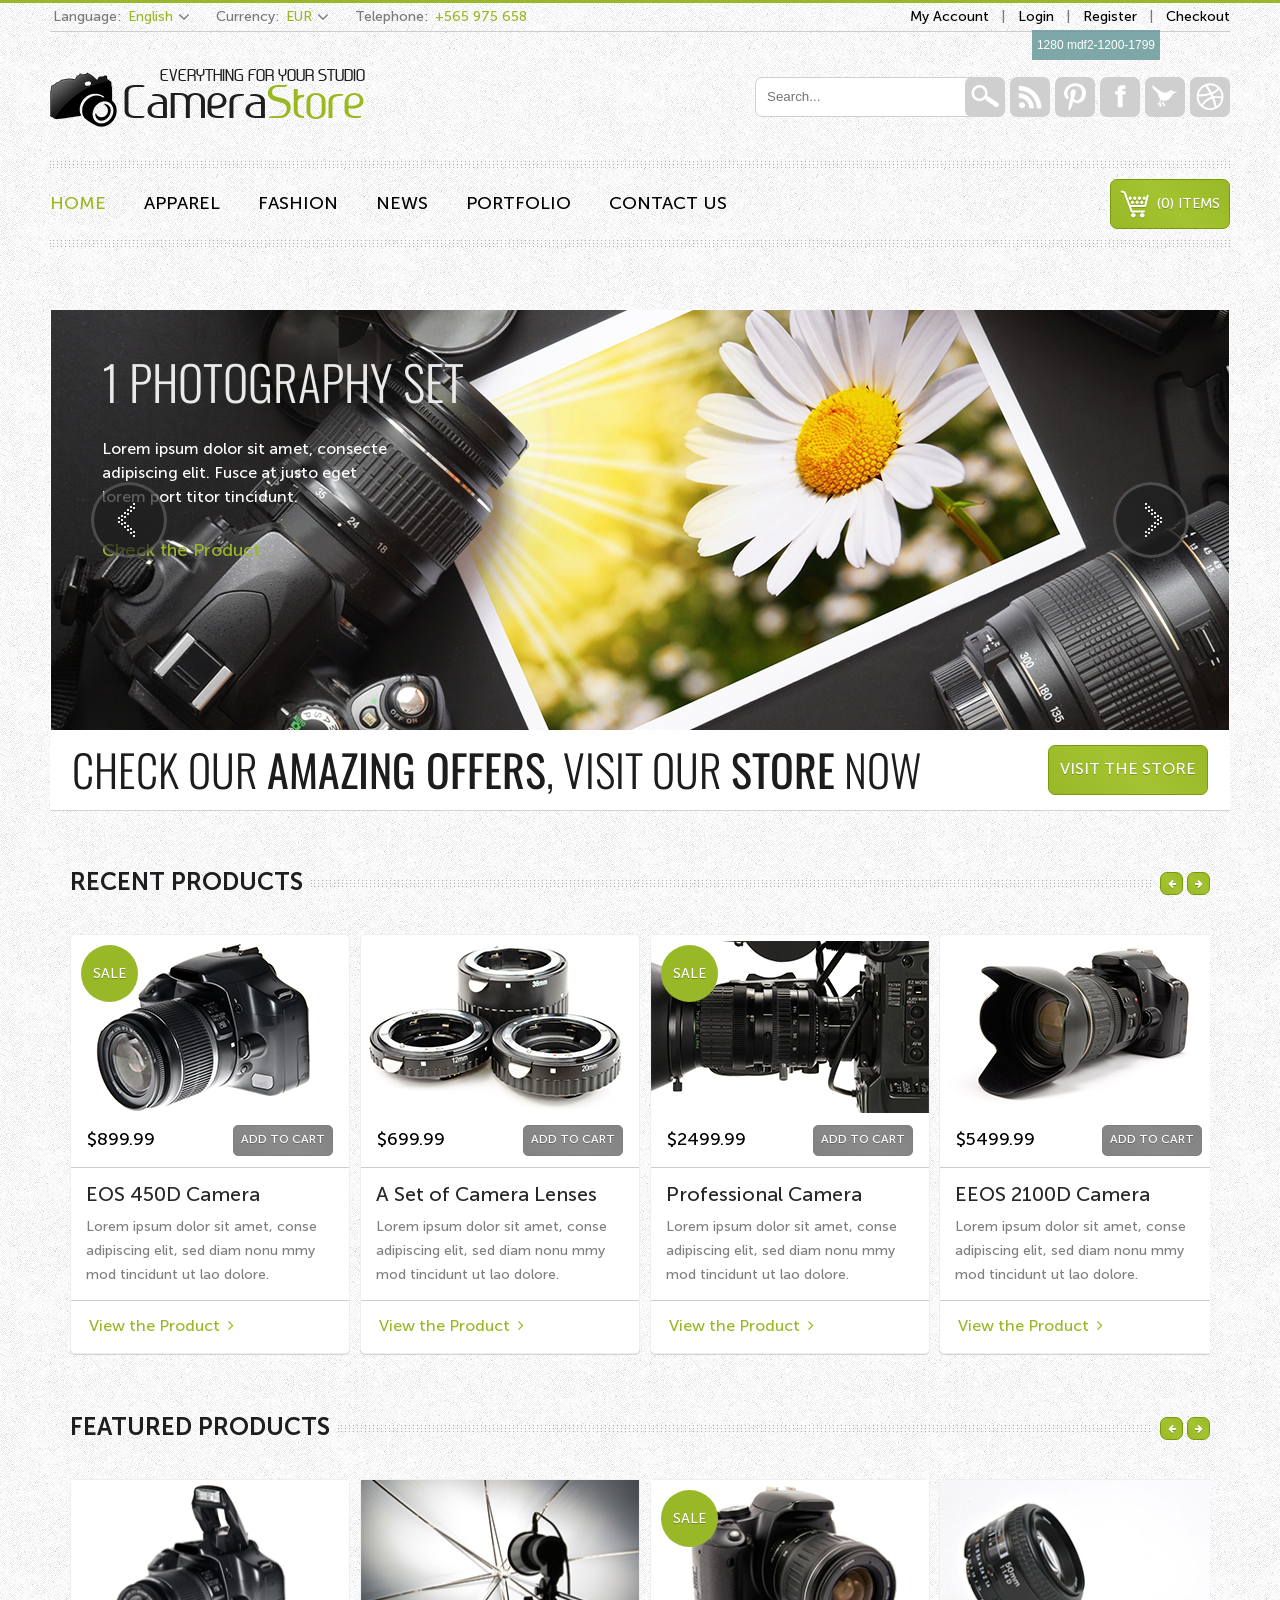
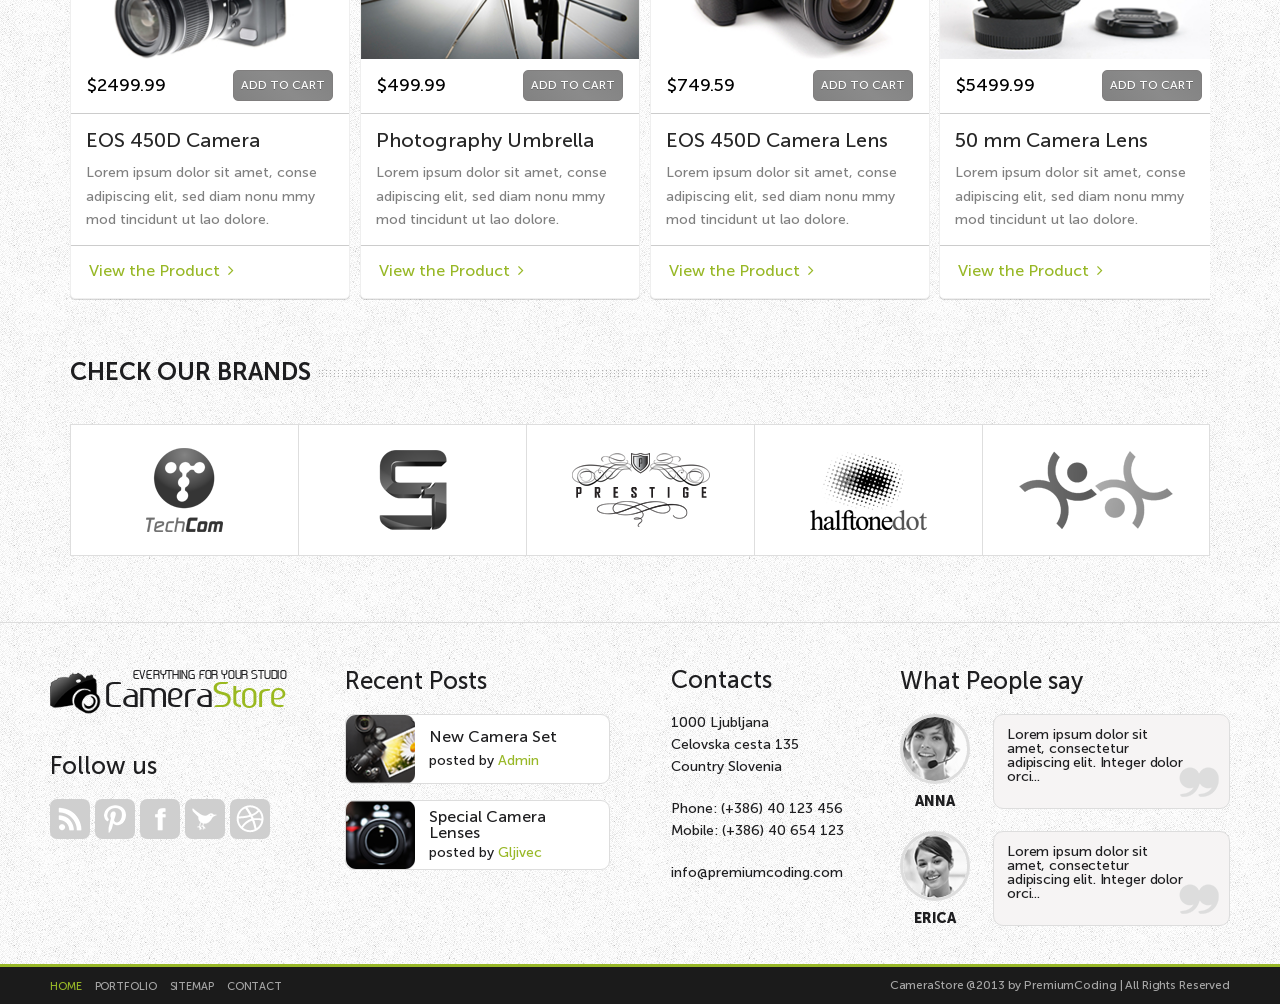
==== commit 9f8fc1f5: "slider adaptive" ====
--- a/app/index.html
+++ b/app/index.html
@@ -17,6 +17,7 @@
 <div class="wrapper">
 <div class="label"></div>		
 
+<!-- include('header.html') -->
 <header class="header">
 	<div class="container">
 		<!-- кнопка вверх -->
@@ -124,285 +125,261 @@
 </header>
 
 <main class="main">
-
-<section class="banner-slider">
-	<div class="slider-side left">
-		<img class="slider-side-img" src="img/slider-side.png" alt="">
-		<a href="#!" class="arrow-slider backward">
-			<img src="img/arrow.png" alt="">
-		</a>			
+	
+	<section class="banner-slider">			
+			<div class="slider-side">
+				<img class="slider-side-img" src="img/slider-side.png" alt="">	
+			</div>
+			<!-- slider -->
+			<div class="container-slider-banner">
+				<a href="#!" class="arrow-slider backward">
+					<img src="img/arrow.png" alt="">
+				</a>
+				<a href="#!" class="arrow-slider forward">
+					<img src="img/arrow.png" alt="">
+				</a>
+				<div class="slider-banner swiper-container">
+					<div class="swiper-wrapper">
+						<!-- 1 -->
+						<div class="swiper-slide">
+							<div class="slider-main item-block">
+								<img src="img/slider-main.png" alt="">
+								<div class="slider-text">
+									<div class="slider__title">1 PHOTOGRAPHY SET</div>
+									<div class="slider__desc">
+										<p>Lorem ipsum dolor sit amet, consecte adipiscing elit. 
+										Fusce at justo eget lorem port titor tincidunt.</p>
+									</div>
+									<a href="#!" class="slider__link">Check the Product</a>
+								</div>
+							</div>		
+						</div>
+						<!--  -->
+					</div>	<!-- swiper-wrapper -->
+				</div>	<!-- swiper-container -->
+			</div>
+			<!-- slide end -->
+			<div class="slider-side right">
+				<img class="slider-side-img" src="img/slider-side.png" alt="">
+			</div>	
+	</section> <!-- .banner-slider ----------->	
+
+	<div class="container">
+		<section class="visit">
+			<div class="visit-text">
+				CHECK OUR <span>AMAZING OFFERS</span>, VISIT OUR <span>STORE</span> NOW
+			</div>
+			<a href="#!" class="visit-btn btn--green">VISIT THE STORE</a>
+		</section> <!-- .visit -------------------->
+
+		<section class="recent container">
+			<div class="block-title">
+				<div class="title__text">RECENT PRODUCTS</div>
+				<div class="hr"></div>
+				<div class="control-product">
+					<a href="#!" id="recent-backward" class="product-arrow btn--green">&#xf060;</a>
+					<a href="#!" id="recent-forward" class="product-arrow btn--green">&#xf061;</a>
+				</div>
+			</div>
+			<!-- slider -->
+			<div class="slider-recent product-block swiper-container">
+				<div class="swiper-wrapper">
+					<!-- 1 -->
+					<div class="swiper-slide">
+						<div class="product-item item-block sale">
+							<div class="sale-label">SALE</div>
+							<img src="img/product-01.jpg" alt="" class="product__img">
+							<div class="product-price-add">
+								<div class="price__current">$899.99</div>
+								<a href="#!" class="add-btn">ADD TO CART</a>
+							</div>
+							<div class="product-text">
+								<div class="product__title">EOS 450D Camera</div>
+								<div class="product__desc">
+									<p>Lorem ipsum dolor sit amet, conse adipiscing elit, sed diam nonu mmy mod tincidunt ut lao dolore.</p>
+								</div>
+							</div>
+							<div class="liew-block">
+								<a href="#!" class="liew__link">View the Product<span>&nbsp;&nbsp;&#xf105;</span></a>
+							</div>
+						</div>
+					</div>
+					<!-- 2 -->
+					<div class="swiper-slide">
+						<div class="product-item item-block">
+							<div class="sale-label">SALE</div>
+							<img src="img/product-02.jpg" alt="" class="product__img">
+							<div class="product-price-add">
+								<div class="price__current">$699.99</div>
+								<a href="#!" class="add-btn">ADD TO CART</a>
+							</div>
+							<div class="product-text">
+								<div class="product__title">A Set of Camera Lenses</div>
+								<div class="product__desc">
+									<p>Lorem ipsum dolor sit amet, conse adipiscing elit, sed diam nonu mmy mod tincidunt ut lao dolore.</p>
+								</div>
+							</div>
+							<div class="liew-block">
+								<a href="#!" class="liew__link">View the Product<span>&nbsp;&nbsp;&#xf105;</span></a>
+							</div>
+						</div>
+					</div>
+					<!-- 3 -->
+					<div class="swiper-slide">
+						<div class="product-item sale item-block">
+							<div class="sale-label">SALE</div>
+							<img src="img/product-03.jpg" alt="" class="product__img">
+							<div class="product-price-add">
+								<div class="price__current">$2499.99</div>
+								<a href="#!" class="add-btn">ADD TO CART</a>
+							</div>
+							<div class="product-text">
+								<div class="product__title">Professional Camera</div>
+								<div class="product__desc">
+									<p>Lorem ipsum dolor sit amet, conse adipiscing elit, sed diam nonu mmy mod tincidunt ut lao dolore.</p>
+								</div>
+							</div>
+							<div class="liew-block">
+								<a href="#!" class="liew__link">View the Product<span>&nbsp;&nbsp;&#xf105;</span></a>
+							</div>
+						</div>
+					</div>
+					<!-- 4 -->
+					<div class="swiper-slide">
+						<div class="product-item item-block">
+							<div class="sale-label">SALE</div>			
+							<img src="img/product-04.jpg" alt="" class="product__img">
+							<div class="product-price-add">
+								<div class="price__current">$5499.99</div>
+								<a href="#!" class="add-btn">ADD TO CART</a>
+							</div>
+							<div class="product-text">
+								<div class="product__title">EEOS 2100D Camera</div>
+								<div class="product__desc">
+									<p>Lorem ipsum dolor sit amet, conse adipiscing elit, sed diam nonu mmy mod tincidunt ut lao dolore.</p>
+								</div>
+							</div>
+							<div class="liew-block">
+								<a href="#!" class="liew__link">View the Product<span>&nbsp;&nbsp;&#xf105;</span></a>
+							</div>
+						</div>
+					</div>
+					<!--  -->
+				</div> <!-- swiper wrapper end -->
+			</div> <!-- slider end -->
+		</section> <!-- .recent ------------------->
+
+		<section class="featured container">
+			<div class="block-title">
+				<div class="title__text">FEATURED PRODUCTS</div>
+				<div class="hr"></div>
+				<div class="control-product">
+					<a href="#!" id="featured-backward" class="product-arrow btn--green">&#xf060;</a>
+					<a href="#!" id="featured-forward" class="product-arrow btn--green">&#xf061;</a>
+				</div>
+			</div>
+			<!-- slider -->
+			<div class="slider-featured product-block swiper-container">
+				<div class="swiper-wrapper">
+					<!-- 1 -->
+					<div class="swiper-slide">
+						<div class="product-item item-block">
+							<div class="sale-label">SALE</div>
+							<img src="img/product-05.jpg" alt="" class="product__img">
+							<div class="product-price-add">
+								<div class="price__current">$2499.99</div>
+								<a href="#!" class="add-btn">ADD TO CART</a>
+							</div>
+							<div class="product-text">
+								<div class="product__title">EOS 450D Camera</div>
+								<div class="product__desc">
+									<p>Lorem ipsum dolor sit amet, conse adipiscing elit, sed diam nonu mmy mod tincidunt ut lao dolore.</p>
+								</div>
+							</div>
+							<div class="liew-block">
+								<a href="#!" class="liew__link">View the Product<span>&nbsp;&nbsp;&#xf105;</span></a>
+							</div>
+						</div>
+					</div>
+					<!-- 2 -->
+					<div class="swiper-slide">
+						<div class="product-item item-block">
+							<div class="sale-label">SALE</div>
+							<img src="img/product-06.jpg" alt="" class="product__img">
+							<div class="product-price-add">
+								<div class="price__current">$499.99</div>
+								<a href="#!" class="add-btn">ADD TO CART</a>
+							</div>
+							<div class="product-text">
+								<div class="product__title">Photography Umbrella</div>
+								<div class="product__desc">
+									<p>Lorem ipsum dolor sit amet, conse adipiscing elit, sed diam nonu mmy mod tincidunt ut lao dolore.</p>
+								</div>
+							</div>
+							<div class="liew-block">
+								<a href="#!" class="liew__link">View the Product<span>&nbsp;&nbsp;&#xf105;</span></a>
+							</div>
+						</div>
+					</div>
+					<!-- 3 -->
+					<div class="swiper-slide">
+						<div class="product-item sale item-block">
+							<div class="sale-label">SALE</div>
+							<img src="img/product-07.jpg" alt="" class="product__img">
+							<div class="product-price-add">
+								<div class="price__current">$749.59</div>
+								<a href="#!" class="add-btn">ADD TO CART</a>
+							</div>
+							<div class="product-text">
+								<div class="product__title">EOS 450D Camera Lens</div>
+								<div class="product__desc">
+									<p>Lorem ipsum dolor sit amet, conse adipiscing elit, sed diam nonu mmy mod tincidunt ut lao dolore.</p>
+								</div>
+							</div>
+							<div class="liew-block">
+								<a href="#!" class="liew__link">View the Product<span>&nbsp;&nbsp;&#xf105;</span></a>
+							</div>
+						</div>
+					</div>
+					<!-- 4 -->
+					<div class="swiper-slide">
+						<div class="product-item item-block">
+							<div class="sale-label">SALE</div>			
+							<img src="img/product-08.jpg" alt="" class="product__img">
+							<div class="product-price-add">
+								<div class="price__current">$5499.99</div>
+								<a href="#!" class="add-btn">ADD TO CART</a>
+							</div>
+							<div class="product-text">
+								<div class="product__title">50 mm Camera Lens</div>
+								<div class="product__desc">
+									<p>Lorem ipsum dolor sit amet, conse adipiscing elit, sed diam nonu mmy mod tincidunt ut lao dolore.</p>
+								</div>
+							</div>
+							<div class="liew-block">
+								<a href="#!" class="liew__link">View the Product<span>&nbsp;&nbsp;&#xf105;</span></a>
+							</div>
+						</div>
+					</div>
+					<!--  -->
+				</div>
+			</div>		<!-- slider end -->
+		</section> <!-- .featured ----------------->
+
+		<section class="brands container">
+			<div class="block-title">
+				<div class="title__text">CHECK OUR BRANDS</div>
+				<div class="hr"></div>
+			</div>
+			<div class="brands-block">
+				<div class="brands-item"><img src="img/brand-01.png" alt=""></div>
+				<div class="brands-item"><img src="img/brand-02.png" alt=""></div>
+				<div class="brands-item"><img src="img/brand-03.png" alt=""></div>
+				<div class="brands-item"><img src="img/brand-04.png" alt=""></div>
+				<div class="brands-item"><img src="img/brand-05.png" alt=""></div>
+			</div>
+		</section> <!-- .brands ------------------->
 	</div>
-	<!-- slider -->
-	<div class="slider-banner swiper-container">
-		<div class="swiper-wrapper">
-			<!-- 1 -->
-			<div class="swiper-slide">
-				<div class="slider-main item-block">
-					<img src="img/slider-main.png" alt="">
-					<div class="slider-text">
-						<div class="slider__title">1 PHOTOGRAPHY SET</div>
-						<div class="slider__desc">
-							<p>Lorem ipsum dolor sit amet, consecte adipiscing elit. 
-							Fusce at justo eget lorem port titor tincidunt.</p>
-						</div>
-						<a href="#!" class="slider__link">Check the Product</a>
-					</div>
-				</div>		
-			</div>
-			<!-- 2 -->
-			<div class="swiper-slide">
-				<div class="slider-main item-block">
-					<img src="img/slider-main.png" alt="">
-					<div class="slider-text">
-						<div class="slider__title">2 PHOTOGRAPHY SET</div>
-						<div class="slider__desc">
-							<p>Lorem ipsum dolor sit amet, consecte adipiscing elit. 
-							Fusce at justo eget lorem port titor tincidunt.</p>
-						</div>
-						<a href="#!" class="slider__link">Check the Product</a>
-					</div>
-				</div>		
-			</div>
-			<!-- 3 -->
-			<div class="swiper-slide">
-				<div class="slider-main item-block">
-					<img src="img/slider-main.png" alt="">
-					<div class="slider-text">
-						<div class="slider__title">3 PHOTOGRAPHY SET</div>
-						<div class="slider__desc">
-							<p>Lorem ipsum dolor sit amet, consecte adipiscing elit. 
-							Fusce at justo eget lorem port titor tincidunt.</p>
-						</div>
-						<a href="#!" class="slider__link">Check the Product</a>
-					</div>
-				</div>		
-			</div>
-			<!--  -->
-		</div>	<!-- swiper-wrapper -->
-	</div>	<!-- swiper-container -->
-	<!-- slide end -->
-	<div class="slider-side right">
-		<img class="slider-side-img" src="img/slider-side.png" alt="">
-		<a href="#!" class="arrow-slider forward">
-			<img src="img/arrow.png" alt="">
-		</a>	
-	</div>	
-</section> <!-- .banner-slider ----------->	
-
-<section class="visit">
-	<div class="visit-text">
-		CHECK OUR <span>AMAZING OFFERS</span>, VISIT OUR <span>STORE</span> NOW
-	</div>
-	<a href="#!" class="visit-btn btn--green">VISIT THE STORE</a>
-</section> <!-- .visit -------------------->
-
-<section class="recent container">
-	<div class="block-title">
-		<div class="title__text">RECENT PRODUCTS</div>
-		<div class="hr"></div>
-		<div class="control-product">
-			<a href="#!" id="recent-backward" class="product-arrow btn--green">&#xf060;</a>
-			<a href="#!" id="recent-forward" class="product-arrow btn--green">&#xf061;</a>
-		</div>
-	</div>
-	<!-- slider -->
-	<div class="slider-recent product-block swiper-container">
-		<div class="swiper-wrapper">
-			<!-- 1 -->
-			<div class="swiper-slide">
-				<div class="product-item item-block sale">
-					<div class="sale-label">SALE</div>
-					<img src="img/product-01.jpg" alt="" class="product__img">
-					<div class="product-price-add">
-						<div class="price__current">$899.99</div>
-						<a href="#!" class="add-btn">ADD TO CART</a>
-					</div>
-					<div class="product-text">
-						<div class="product__title">EOS 450D Camera</div>
-						<div class="product__desc">
-							<p>Lorem ipsum dolor sit amet, conse adipiscing elit, sed diam nonu mmy mod tincidunt ut lao dolore.</p>
-						</div>
-					</div>
-					<div class="liew-block">
-						<a href="#!" class="liew__link">View the Product<span>&nbsp;&nbsp;&#xf105;</span></a>
-					</div>
-				</div>
-			</div>
-			<!-- 2 -->
-			<div class="swiper-slide">
-				<div class="product-item item-block">
-					<div class="sale-label">SALE</div>
-					<img src="img/product-02.jpg" alt="" class="product__img">
-					<div class="product-price-add">
-						<div class="price__current">$699.99</div>
-						<a href="#!" class="add-btn">ADD TO CART</a>
-					</div>
-					<div class="product-text">
-						<div class="product__title">A Set of Camera Lenses</div>
-						<div class="product__desc">
-							<p>Lorem ipsum dolor sit amet, conse adipiscing elit, sed diam nonu mmy mod tincidunt ut lao dolore.</p>
-						</div>
-					</div>
-					<div class="liew-block">
-						<a href="#!" class="liew__link">View the Product<span>&nbsp;&nbsp;&#xf105;</span></a>
-					</div>
-				</div>
-			</div>
-			<!-- 3 -->
-			<div class="swiper-slide">
-				<div class="product-item sale item-block">
-					<div class="sale-label">SALE</div>
-					<img src="img/product-03.jpg" alt="" class="product__img">
-					<div class="product-price-add">
-						<div class="price__current">$2499.99</div>
-						<a href="#!" class="add-btn">ADD TO CART</a>
-					</div>
-					<div class="product-text">
-						<div class="product__title">Professional Camera</div>
-						<div class="product__desc">
-							<p>Lorem ipsum dolor sit amet, conse adipiscing elit, sed diam nonu mmy mod tincidunt ut lao dolore.</p>
-						</div>
-					</div>
-					<div class="liew-block">
-						<a href="#!" class="liew__link">View the Product<span>&nbsp;&nbsp;&#xf105;</span></a>
-					</div>
-				</div>
-			</div>
-			<!-- 4 -->
-			<div class="swiper-slide">
-				<div class="product-item item-block">
-					<div class="sale-label">SALE</div>			
-					<img src="img/product-04.jpg" alt="" class="product__img">
-					<div class="product-price-add">
-						<div class="price__current">$5499.99</div>
-						<a href="#!" class="add-btn">ADD TO CART</a>
-					</div>
-					<div class="product-text">
-						<div class="product__title">EEOS 2100D Camera</div>
-						<div class="product__desc">
-							<p>Lorem ipsum dolor sit amet, conse adipiscing elit, sed diam nonu mmy mod tincidunt ut lao dolore.</p>
-						</div>
-					</div>
-					<div class="liew-block">
-						<a href="#!" class="liew__link">View the Product<span>&nbsp;&nbsp;&#xf105;</span></a>
-					</div>
-				</div>
-			</div>
-			<!--  -->
-		</div> <!-- swiper wrapper end -->
-	</div> <!-- slider end -->
-</section> <!-- .recent ------------------->
-
-<section class="featured container">
-	<div class="block-title">
-		<div class="title__text">FEATURED PRODUCTS</div>
-		<div class="hr"></div>
-		<div class="control-product">
-			<a href="#!" id="featured-backward" class="product-arrow btn--green">&#xf060;</a>
-			<a href="#!" id="featured-forward" class="product-arrow btn--green">&#xf061;</a>
-		</div>
-	</div>
-	<!-- slider -->
-	<div class="slider-featured product-block swiper-container">
-		<div class="swiper-wrapper">
-			<!-- 1 -->
-			<div class="swiper-slide">
-				<div class="product-item item-block">
-					<div class="sale-label">SALE</div>
-					<img src="img/product-05.jpg" alt="" class="product__img">
-					<div class="product-price-add">
-						<div class="price__current">$2499.99</div>
-						<a href="#!" class="add-btn">ADD TO CART</a>
-					</div>
-					<div class="product-text">
-						<div class="product__title">EOS 450D Camera</div>
-						<div class="product__desc">
-							<p>Lorem ipsum dolor sit amet, conse adipiscing elit, sed diam nonu mmy mod tincidunt ut lao dolore.</p>
-						</div>
-					</div>
-					<div class="liew-block">
-						<a href="#!" class="liew__link">View the Product<span>&nbsp;&nbsp;&#xf105;</span></a>
-					</div>
-				</div>
-			</div>
-			<!-- 2 -->
-			<div class="swiper-slide">
-				<div class="product-item item-block">
-					<div class="sale-label">SALE</div>
-					<img src="img/product-06.jpg" alt="" class="product__img">
-					<div class="product-price-add">
-						<div class="price__current">$499.99</div>
-						<a href="#!" class="add-btn">ADD TO CART</a>
-					</div>
-					<div class="product-text">
-						<div class="product__title">Photography Umbrella</div>
-						<div class="product__desc">
-							<p>Lorem ipsum dolor sit amet, conse adipiscing elit, sed diam nonu mmy mod tincidunt ut lao dolore.</p>
-						</div>
-					</div>
-					<div class="liew-block">
-						<a href="#!" class="liew__link">View the Product<span>&nbsp;&nbsp;&#xf105;</span></a>
-					</div>
-				</div>
-			</div>
-			<!-- 3 -->
-			<div class="swiper-slide">
-				<div class="product-item sale item-block">
-					<div class="sale-label">SALE</div>
-					<img src="img/product-07.jpg" alt="" class="product__img">
-					<div class="product-price-add">
-						<div class="price__current">$749.59</div>
-						<a href="#!" class="add-btn">ADD TO CART</a>
-					</div>
-					<div class="product-text">
-						<div class="product__title">EOS 450D Camera Lens</div>
-						<div class="product__desc">
-							<p>Lorem ipsum dolor sit amet, conse adipiscing elit, sed diam nonu mmy mod tincidunt ut lao dolore.</p>
-						</div>
-					</div>
-					<div class="liew-block">
-						<a href="#!" class="liew__link">View the Product<span>&nbsp;&nbsp;&#xf105;</span></a>
-					</div>
-				</div>
-			</div>
-			<!-- 4 -->
-			<div class="swiper-slide">
-				<div class="product-item item-block">
-					<div class="sale-label">SALE</div>			
-					<img src="img/product-08.jpg" alt="" class="product__img">
-					<div class="product-price-add">
-						<div class="price__current">$5499.99</div>
-						<a href="#!" class="add-btn">ADD TO CART</a>
-					</div>
-					<div class="product-text">
-						<div class="product__title">50 mm Camera Lens</div>
-						<div class="product__desc">
-							<p>Lorem ipsum dolor sit amet, conse adipiscing elit, sed diam nonu mmy mod tincidunt ut lao dolore.</p>
-						</div>
-					</div>
-					<div class="liew-block">
-						<a href="#!" class="liew__link">View the Product<span>&nbsp;&nbsp;&#xf105;</span></a>
-					</div>
-				</div>
-			</div>
-			<!--  -->
-		</div>
-	</div>		<!-- slider end -->
-</section> <!-- .featured ----------------->
-
-<section class="brands container">
-	<div class="block-title">
-		<div class="title__text">CHECK OUR BRANDS</div>
-		<div class="hr"></div>
-	</div>
-	<div class="brands-block">
-		<div class="brands-item"><img src="img/brand-01.png" alt=""></div>
-		<div class="brands-item"><img src="img/brand-02.png" alt=""></div>
-		<div class="brands-item"><img src="img/brand-03.png" alt=""></div>
-		<div class="brands-item"><img src="img/brand-04.png" alt=""></div>
-		<div class="brands-item"><img src="img/brand-05.png" alt=""></div>
-	</div>
-</section> <!-- .brands ------------------->
 </main>
 
 <footer class="footer">
--- a/app/css/style.css
+++ b/app/css/style.css
@@ -435,7 +435,24 @@
   display: -webkit-box;
   display: -ms-flexbox;
   display: flex;
-  height: 420px;
+  -webkit-box-pack: center;
+  -ms-flex-pack: center;
+  justify-content: center;
+  margin: 0 auto;
+  max-width: 1780px;
+  max-height: 420px;
+}
+
+.container-slider-banner {
+  position: relative;
+  -webkit-box-flex: 0;
+  -ms-flex: none;
+  flex: none;
+  margin: 0 auto;
+  min-width: 900px;
+  max-width: 1180px;
+  border-right: 1px solid #fff;
+  border-left: 1px solid #fff;
 }
 
 .slider-main {
@@ -446,26 +463,21 @@
 }
 
 .slider-side {
-  position: relative;
-  z-index: 2;
-  display: inline-block;
-  overflow: hidden;
-  width: 300px;
+  z-index: 0;
+  overflow-x: hidden;
+  max-width: 300px;
   height: 100%;
   border-right: 1px solid #f6f6f6;
 }
 
-.left .slider-side-img {
-  position: absolute;
-  top: 0;
-  right: 0;
-}
-
-.right .slider-side-img {
-  position: absolute;
-  top: 0;
-  left: 0;
+.slider-side.right {
   border-left: 1px solid #f6f6f6;
+}
+
+.slider-side.right .slider-side-img {
+  -webkit-transform: scale(-1, 1);
+  -ms-transform: scale(-1, 1);
+  transform: scale(-1, 1);
 }
 
 /*---------- arrow-slider ----------*/
@@ -473,7 +485,7 @@
 .arrow-slider {
   position: absolute;
   top: 50%;
-  right: 69px;
+  z-index: 3;
   display: -webkit-box;
   display: -ms-flexbox;
   display: flex;
@@ -489,13 +501,17 @@
   border: 3px solid rgba(255, 255, 255, 0.2);
   border-radius: 50%;
   background-color: rgba(30, 30, 32, 0.7);
-  -webkit-transform: translate(0, -50%);
-  -ms-transform: translate(0, -50%);
-  transform: translate(0, -50%);
+}
+
+.backward {
+  left: -8vw;
+  -webkit-transform: translateY(-50%);
+  -ms-transform: translateY(-50%);
+  transform: translateY(-50%);
 }
 
 .forward {
-  left: 69px;
+  right: -8vw;
   -webkit-transform: scale(-1) translateY(50%);
   -ms-transform: scale(-1) translateY(50%);
   transform: scale(-1) translateY(50%);
@@ -551,7 +567,7 @@
   justify-content: space-between;
   margin-bottom: 50px;
   padding: 0 22px;
-  width: 1180px;
+  width: 100%;
   height: 80px;
   background-color: #fff;
   -webkit-box-shadow: 0 1px 0 rgba(0, 0, 0, 0.15);
@@ -1107,6 +1123,16 @@
   font-family: 'MuseoSans-500', sans-serif;
 }
 
+@media (min-width: 1799px) {
+  .backward {
+    left: -160px;
+  }
+
+  .forward {
+    right: -160px;
+  }
+}
+
 @media (min-width: 1800px) {
   .label:after {
     content: 'mdf1-1800->';
@@ -1116,6 +1142,20 @@
 @media (max-width: 1799px) {
   .label:after {
     content: 'mdf2-1200-1799';
+  }
+}
+
+@media (max-width: 1400px) {
+  .slider-side {
+    display: none;
+  }
+
+  .backward {
+    left: 40px;
+  }
+
+  .forward {
+    right: 40px;
   }
 }
 
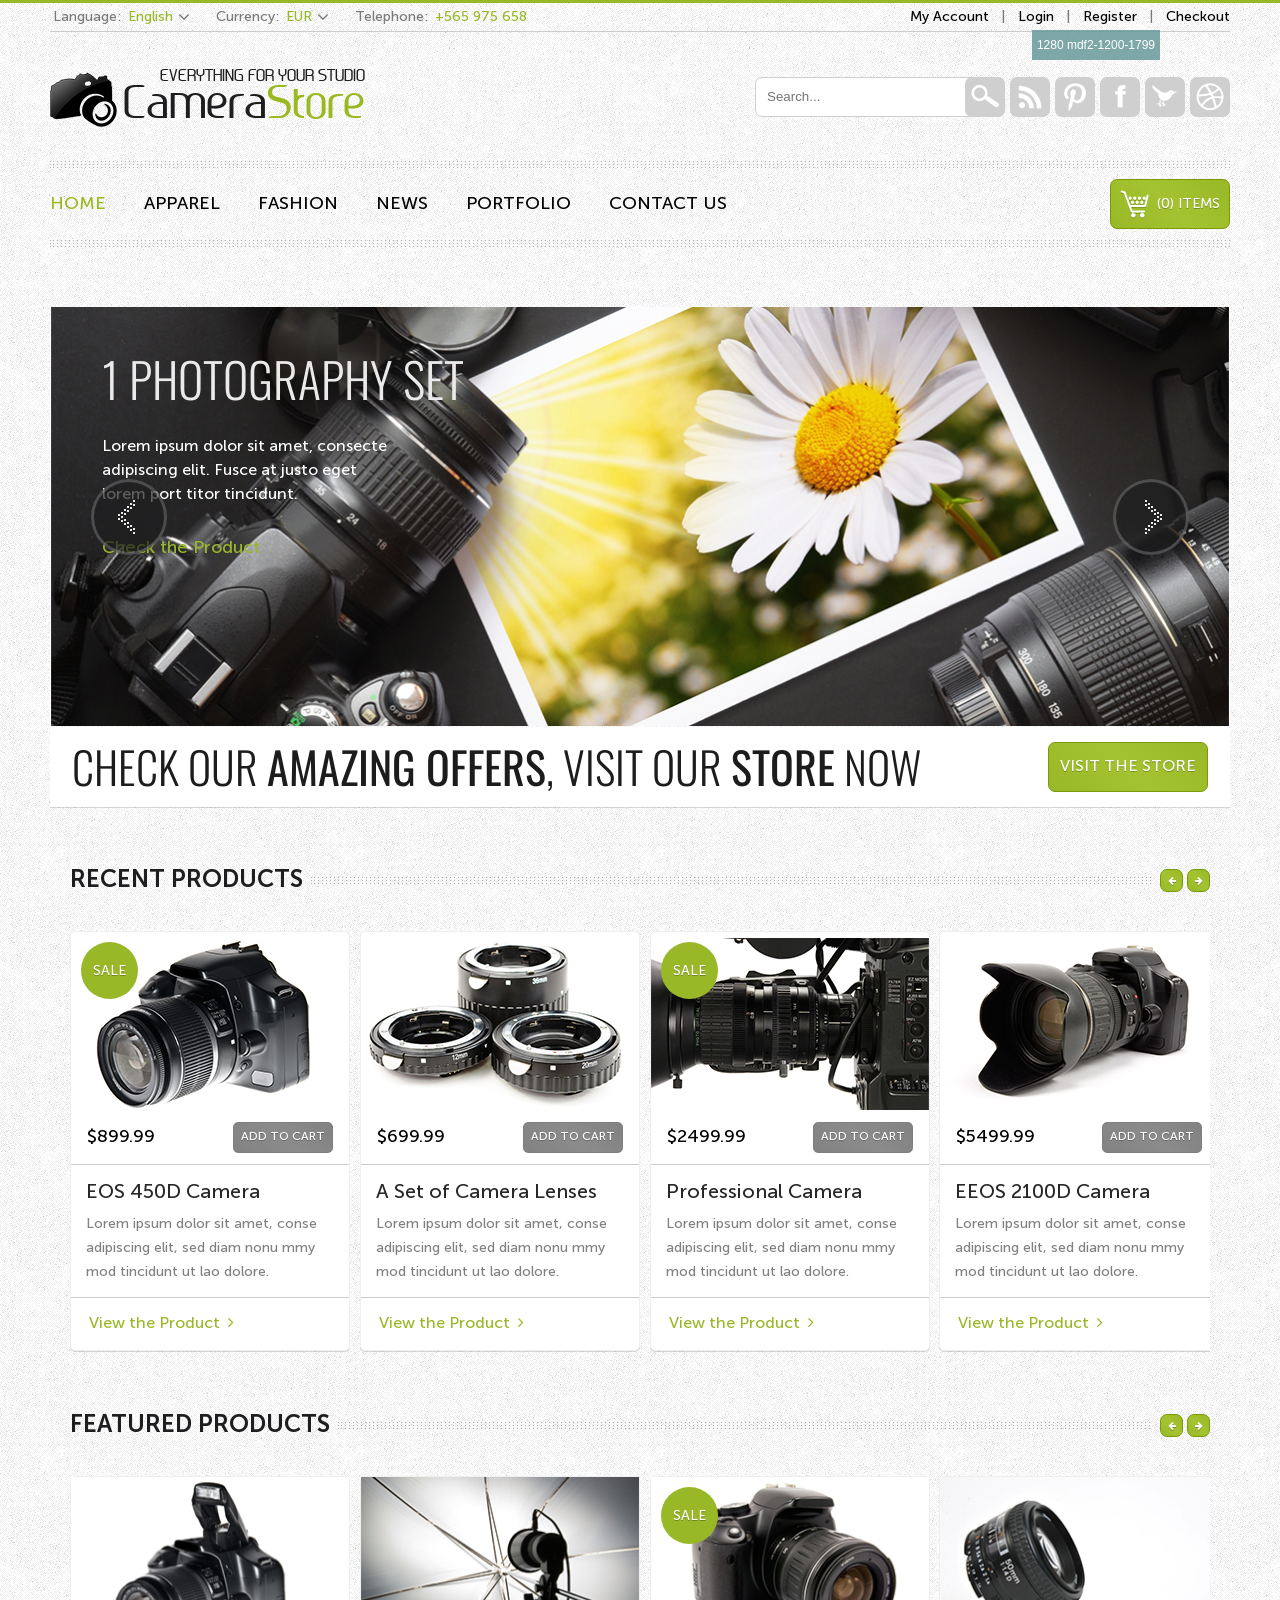
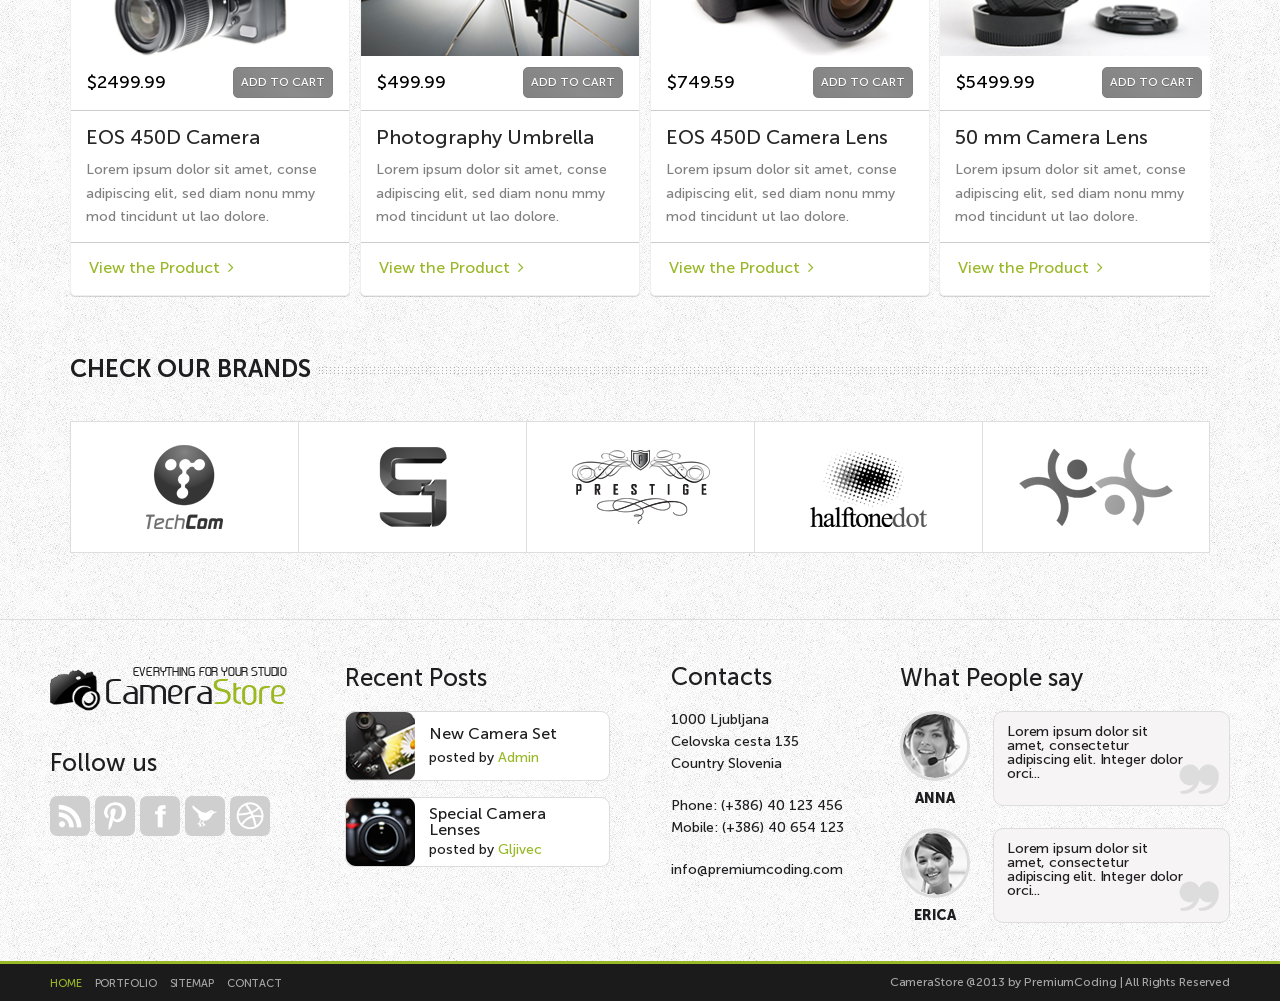
==== commit ff69e5de: "adaptive slider" ====
--- a/app/index.html
+++ b/app/index.html
@@ -143,7 +143,7 @@
 						<!-- 1 -->
 						<div class="swiper-slide">
 							<div class="slider-main item-block">
-								<img src="img/slider-main.png" alt="">
+								<img src="img/slider-main.png" class="img-slider" alt="">
 								<div class="slider-text">
 									<div class="slider__title">1 PHOTOGRAPHY SET</div>
 									<div class="slider__desc">
--- a/app/css/style.css
+++ b/app/css/style.css
@@ -21,6 +21,10 @@
   padding: 5px;
   background-color: rgba(102, 153, 153, 0.835);
   color: #fff;
+}
+
+html {
+  font-size: 1px;
 }
 
 .wrapper {
@@ -336,7 +340,7 @@
 /*-- section  header-navigation ----------*/
 
 .header-navigation-row {
-  height: 149px;
+  margin-bottom: 60rem;
   background-image: -webkit-gradient(linear, left bottom, left top, from(rgba(255, 255, 255, 0.3)), to(rgba(255, 255, 255, 0.3))), url(../img/background.png);
   background-image: -o-linear-gradient(bottom, rgba(255, 255, 255, 0.3), rgba(255, 255, 255, 0.3)), url(../img/background.png);
   background-image: linear-gradient(to top, rgba(255, 255, 255, 0.3), rgba(255, 255, 255, 0.3)), url(../img/background.png);
@@ -450,6 +454,7 @@
   flex: none;
   margin: 0 auto;
   min-width: 900px;
+  width: 100%;
   max-width: 1180px;
   border-right: 1px solid #fff;
   border-left: 1px solid #fff;
@@ -459,7 +464,12 @@
   position: relative;
   z-index: 1;
   display: inline-block;
-  height: 100%;
+}
+
+.img-slider {
+  width: 100%;
+  height: auto;
+  display: block;
 }
 
 .slider-side {
@@ -578,7 +588,7 @@
   text-transform: uppercase;
   color: #1c1c1c;
   font-weight: 300;
-  font-size: 44px;
+  font-size: 44rem;
   font-family: 'Oswald', sans-serif;
   font-family: 'Oswald', sans-serif;
 }
@@ -588,7 +598,7 @@
 }
 
 .visit-btn {
-  min-width: 160px;
+  width: 160px;
   height: 50px;
   text-transform: uppercase;
   font-weight: 400;
@@ -1164,14 +1174,33 @@
     content: 'mdf3-900-1199';
   }
 
+  html {
+    font-size: 0.7px;
+  }
+
   .navigation__item:not(:last-child) {
     margin-right: 20px;
+  }
+
+  .arrow-slider {
+    width: 50px;
+    height: 50px;
+  }
+
+  .arrow-slider img {
+    -webkit-transform: scale(0.75);
+    -ms-transform: scale(0.75);
+    transform: scale(0.75);
   }
 }
 
 @media (max-width: 899px) {
   .label:after {
     content: 'mdf4-600-899';
+  }
+
+  html {
+    font-size: 0.5px;
   }
 
   .language-block {
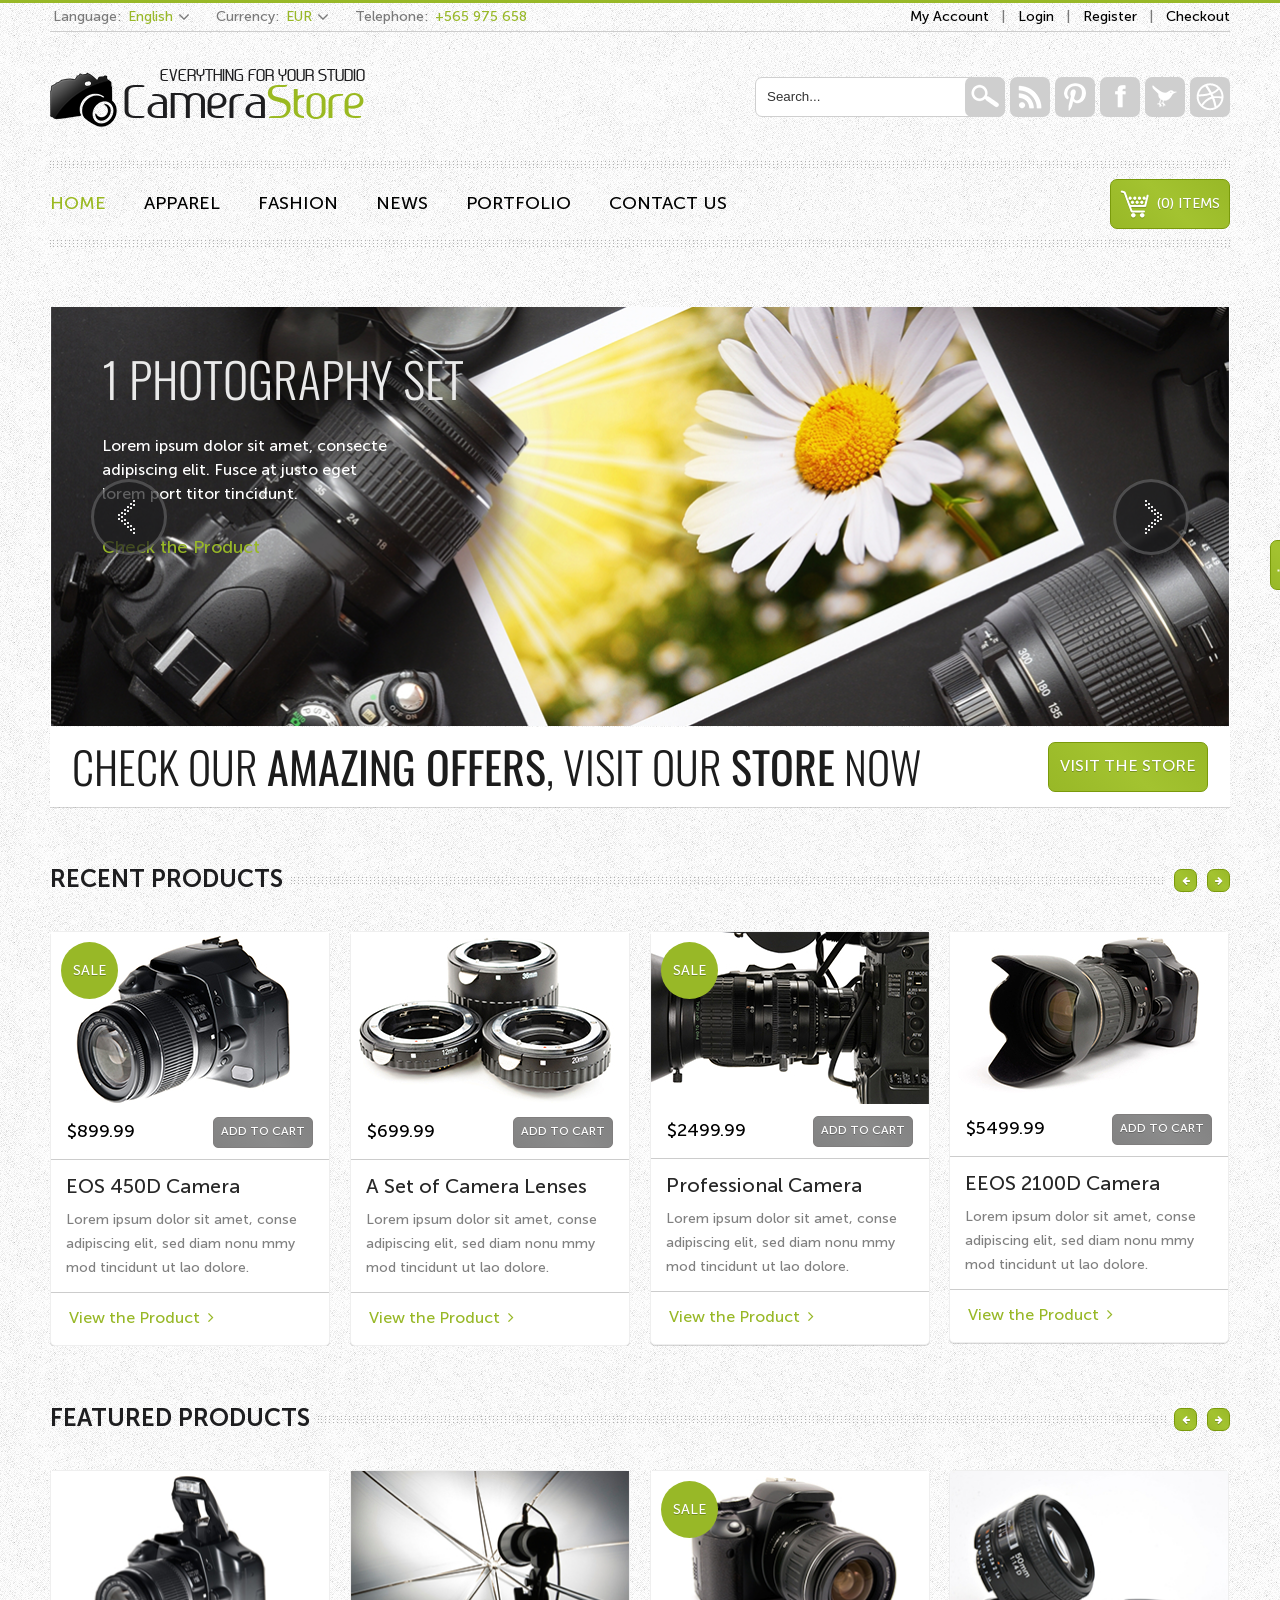
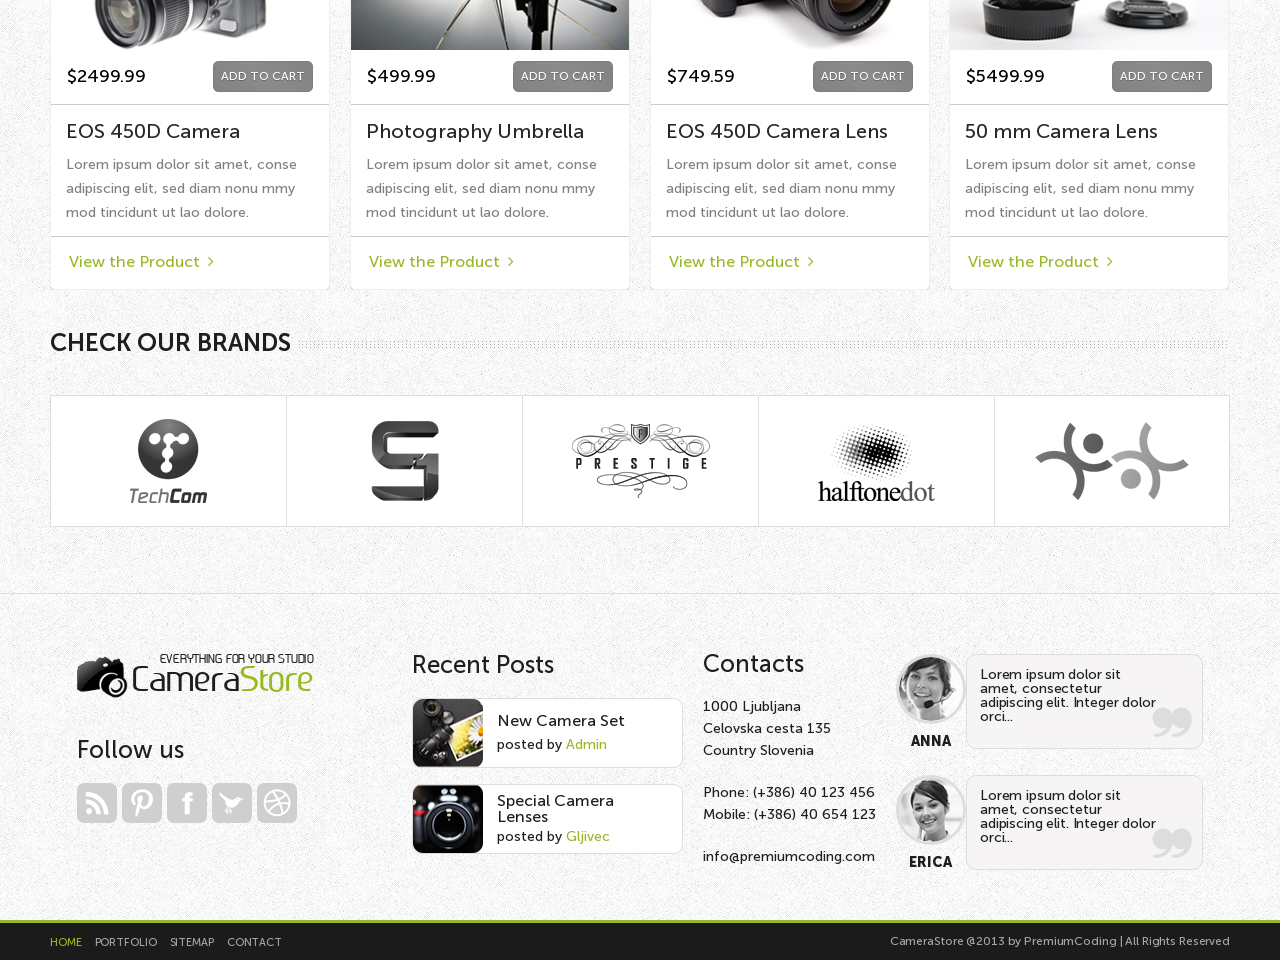
==== commit 26b393d1: "adaptive finish" ====
--- a/app/index.html
+++ b/app/index.html
@@ -14,19 +14,14 @@
 	<meta name="viewport" content="width=device-width, initial-scale=1.0, maximum-scale=1.0, user-scalable=1">
 </head>
 <body>
+<a id="go-top" class="btn--green" title="Вверх">
+	<img src="img/arrow.png" alt="">
+</a>	
 <div class="wrapper">
-<div class="label"></div>		
-
 <!-- include('header.html') -->
 <header class="header">
 	<div class="container">
-		<!-- кнопка вверх -->
-		<a id="go-top" class="btn--green" title="Вверх">
-			<img src="img/arrow.png" alt="">
-		</a> <!-- кнопка вверх  -->
-
-		<section class="header-login-block">
-			
+		<section class="header-login-block">		
 			<div class="language-block">
 				<div class="block-item"> 
 					<div id="language-label" class="item__label">Language:</div>
@@ -72,10 +67,10 @@
 			</a>
 
 			<div class="header-logo-search">
-				<div class="search-block">
-					<input type="text" placeholder="Search..." class="search-block__text">
-					<input type="submit" value="" class="search-block__btn social-btn">
-				</div>				
+				<form action="#" class="search-block">
+					<input autocomplete="off" type="text" name="form[]" data-value="Search..." class="search-block__text input req name">
+					<button type="submit" class="search-block__btn social-btn"></button>
+				</form>
 				<ul class="search-social-list">
 					<li class="search-social__item">
 						<a href="#!" class="search-social__link social-btn"><img src="img/locial-ico-01.png" alt=""></a>
@@ -172,7 +167,7 @@
 			<a href="#!" class="visit-btn btn--green">VISIT THE STORE</a>
 		</section> <!-- .visit -------------------->
 
-		<section class="recent container">
+		<section class="recent">
 			<div class="block-title">
 				<div class="title__text">RECENT PRODUCTS</div>
 				<div class="hr"></div>
@@ -269,7 +264,7 @@
 			</div> <!-- slider end -->
 		</section> <!-- .recent ------------------->
 
-		<section class="featured container">
+		<section class="featured">
 			<div class="block-title">
 				<div class="title__text">FEATURED PRODUCTS</div>
 				<div class="hr"></div>
@@ -366,7 +361,7 @@
 			</div>		<!-- slider end -->
 		</section> <!-- .featured ----------------->
 
-		<section class="brands container">
+		<section class="brands">
 			<div class="block-title">
 				<div class="title__text">CHECK OUR BRANDS</div>
 				<div class="hr"></div>
@@ -383,134 +378,138 @@
 </main>
 
 <footer class="footer">
-
-<section class="footer-control container">
-	<div class="logo-social">
-		<a href="#!" class="header-logo__link scale">
-				<div class="header-logo-item">
-					<img src="img/logo-camera.png" alt="">
-					<div class="logo-text">
-						<div class="logo-text__desc">EVERYTHING FOR YOUR STUDIO</div>
-						<div class="logo-text__title">
-							<span>Camera</span><span class="color-green">Store</span>
-						</div>
-					</div>
-				</div>
-		</a>
-		<div class="footer-social">
-			<div class="footer-block__title">Follow us</div>
-			<ul class="search-social-list">
-				<li class="search-social__item">
-					<a href="#!" class="search-social__link social-btn"><img src="img/locial-ico-01.png" alt=""></a>
-				</li>
-				<li class="search-social__item">
-					<a href="#!" class="search-social__link social-btn"><img src="img/locial-ico-02.png" alt=""></a>
-				</li>
-				<li class="search-social__item">
-					<a href="#!" class="search-social__link social-btn"><img src="img/locial-ico-03.png" alt=""></a>
-				</li>
-				<li class="search-social__item">
-					<a href="#!" class="search-social__link social-btn"><img src="img/locial-ico-04.png" alt=""></a>
-				</li>
-				<li class="search-social__item">
-					<a href="#!" class="search-social__link social-btn"><img src="img/locial-ico-05.png" alt=""></a>
-				</li>
-			</ul>
+	<section class="footer-control container">
+		<div class="logo-social footer-item">
+			<a href="#!" class="header-logo__link scale">
+					<div class="header-logo-item">
+						<img src="img/logo-camera.png" alt="">
+						<div class="logo-text">
+							<div class="logo-text__desc">EVERYTHING FOR YOUR STUDIO</div>
+							<div class="logo-text__title">
+								<span>Camera</span><span class="color-green">Store</span>
+							</div>
+						</div>
+					</div>
+			</a>
+			<div class="footer-social">
+				<div class="footer-block__title">Follow us</div>
+				<ul class="search-social-list">
+					<li class="search-social__item">
+						<a href="#!" class="search-social__link social-btn"><img src="img/locial-ico-01.png" alt=""></a>
+					</li>
+					<li class="search-social__item">
+						<a href="#!" class="search-social__link social-btn"><img src="img/locial-ico-02.png" alt=""></a>
+					</li>
+					<li class="search-social__item">
+						<a href="#!" class="search-social__link social-btn"><img src="img/locial-ico-03.png" alt=""></a>
+					</li>
+					<li class="search-social__item">
+						<a href="#!" class="search-social__link social-btn"><img src="img/locial-ico-04.png" alt=""></a>
+					</li>
+					<li class="search-social__item">
+						<a href="#!" class="search-social__link social-btn"><img src="img/locial-ico-05.png" alt=""></a>
+					</li>
+				</ul>
+			</div>
 		</div>
-	</div>
-	<div class="footer-recent">
-		<div class="footer-block__title">Recent Posts</div>
-		<!-- 1 -->
-		<a href="#!" class="recent-item">
-			<img src="img/recent-01.png" alt="" class="recent__img">
-			<div class="recent-text">
-				<div class="recent__title">New Camera Set</div>
-				<div class="recent__desc">posted by<span>&nbsp;Admin</span></div>
-			</div>	
-		</a>
-		<!-- 2 -->
-		<a href="#!" class="recent-item">
-			<img src="img/recent-02.png" alt="" class="recent__img">
-			<div class="recent-text">
-				<div class="recent__title">Special Camera Lenses</div>
-				<div class="recent__desc">posted by<span>&nbsp;Gljivec</span></div>
-			</div>	
-		</a>
-	</div>
-	<div class="footer-contacts">
-		<div class="footer-block__title">Contacts</div>
-		<div class="footer-contacts-text">
-			<div class="footer__adres">
-				<p>
-					1000 Ljubljana<br>
-					Celovska cesta 135<br>
-					Country Slovenia
-				</p>
-			</div>
-			<div class="footer-phone__block">
-				<p>
-					Phone: (+386) 40 123 456<br>
-					Mobile: (+386) 40 654 123
-				</p>
-			</div>
-			<div class="footer__email">
-				<p>
-					info@premiumcoding.com
-				</p>
-			</div>
-		</div>	
-	</div>
-	<div class="footer-people-say">
-		<div class="footer-block__title">What People say</div>
-		<!-- 1 -->
-		<div class="say-block">
-			<div class="say-block-img">
-				<img src="img/say-01.png" alt="" class="say__img">
-				<div class="say__name">ANNA</div>
-			</div>
-			<a href="#!" class="say-text">
-				<div class="say__desc">
-					<p>
-						Lorem ipsum dolor sit amet, consectetur adipiscing elit. Integer dolor orci...
-					</p>
-				</div>
-				<img src="img/quote-ico.png" alt="" class="say__quotes-ico">
+		
+		<div class="footer-recent footer-item">
+			<div class="footer-block__title">Recent Posts</div>
+			<!-- 1 -->
+			<a href="#!" class="recent-item">
+				<img src="img/recent-01.png" alt="" class="recent__img">
+				<div class="recent-text">
+					<div class="recent__title">New Camera Set</div>
+					<div class="recent__desc">posted by<span>&nbsp;Admin</span></div>
+				</div>	
+			</a>
+			<!-- 2 -->
+			<a href="#!" class="recent-item">
+				<img src="img/recent-02.png" alt="" class="recent__img">
+				<div class="recent-text">
+					<div class="recent__title">Special Camera Lenses</div>
+					<div class="recent__desc">posted by<span>&nbsp;Gljivec</span></div>
+				</div>	
 			</a>
 		</div>
-		<!-- 2 -->
-		<div class="say-block">
-			<div class="say-block-img">
-				<img src="img/say-02.png" alt="" class="say__img">
-				<div class="say__name">ERICA</div>
-			</div>
-			<a href="#!" class="say-text">
-				<div class="say__desc">
+		
+		<div class="footer-contacts footer-item">
+			<div class="footer-block__title">Contacts</div>
+			<div class="footer-contacts-text">
+				<div class="footer__adres">
 					<p>
-						Lorem ipsum dolor sit amet, consectetur adipiscing elit. Integer dolor orci...
+						1000 Ljubljana<br>
+						Celovska cesta 135<br>
+						Country Slovenia
 					</p>
 				</div>
-				<img src="img/quote-ico.png" alt="" class="say__quotes-ico">
-			</a>
+				<div class="footer-phone__block">
+					<p>
+						Phone: (+386) 40 123 456<br>
+						Mobile: (+386) 40 654 123
+					</p>
+				</div>
+				<div class="footer__email">
+					<p>
+						info@premiumcoding.com
+					</p>
+				</div>
+			</div>	
 		</div>
-	</div>
-</section> <!-- .footer-control ---------->
-
-<section class="footer-nav-row">
-	<div class="footer-nav container">
-		<ul class="footer-menu">
-			<li class="footer-menu__item active"><a href="#!" class="footer-menu__link">HOME</a></li>
-			<li class="footer-menu__item"><a href="#!" class="footer-menu__link">PORTFOLIO</a></li>
-			<li class="footer-menu__item"><a href="#!" class="footer-menu__link">SITEMAP</a></li>
-			<li class="footer-menu__item"><a href="#!" class="footer-menu__link">CONTACT</a></li>
-		</ul>			
-		<div class="footer-copyright">CameraStore @2013 by PremiumCoding | All Rights Reserved</div>
-	</div>
-</section> <!-- .footer-nav -------------->
+		
+		<div class="footer-people-say footer-item">
+			<!-- <div class="footer-block__title">What People say</div> -->
+			<!-- 1 -->
+			<div class="say-block">
+				<div class="say-block-img">
+					<img src="img/say-01.png" alt="" class="say__img">
+					<div class="say__name">ANNA</div>
+				</div>
+				<a href="#!" class="say-text">
+					<div class="say__desc">
+						<p>
+							Lorem ipsum dolor sit amet, consectetur adipiscing elit. Integer dolor orci...
+						</p>
+					</div>
+					<img src="img/quote-ico.png" alt="" class="say__quotes-ico">
+				</a>
+			</div>
+			
+			<!-- 2 -->
+			<div class="say-block">
+				<div class="say-block-img">
+					<img src="img/say-02.png" alt="" class="say__img">
+					<div class="say__name">ERICA</div>
+				</div>
+				<a href="#!" class="say-text">
+					<div class="say__desc">
+						<p>
+							Lorem ipsum dolor sit amet, consectetur adipiscing elit. Integer dolor orci...
+						</p>
+					</div>
+					<img src="img/quote-ico.png" alt="" class="say__quotes-ico">
+				</a>
+			</div>
+		</div>
+	</section> <!-- .footer-control ---------->
+	
+	<section class="footer-nav-row">
+		<div class="footer-nav container">
+			<ul class="footer-menu">
+				<li class="footer-menu__item active"><a href="#!" class="footer-menu__link">HOME</a></li>
+				<li class="footer-menu__item"><a href="#!" class="footer-menu__link">PORTFOLIO</a></li>
+				<li class="footer-menu__item"><a href="#!" class="footer-menu__link">SITEMAP</a></li>
+				<li class="footer-menu__item"><a href="#!" class="footer-menu__link">CONTACT</a></li>
+			</ul>			
+			<div class="footer-copyright">CameraStore @2013 by PremiumCoding | All Rights Reserved</div>
+		</div>
+	</section> <!-- .footer-nav -------------->
 
 </footer>
+</div>
+
 <script src="js/jquery-3.4.1.js"></script>
 <script src="js/swiper.min.js"></script>
 <script src="js/custom.js"></script>
-</div>
 </body>
 </html>
--- a/app/css/style.css
+++ b/app/css/style.css
@@ -1,27 +1,4 @@
 @charset "UTF-8";
-
-.label {
-  padding: 2px;
-  font-size: 12px;
-  z-index: 10;
-  position: fixed;
-  top: 30px;
-  right: 120px;
-  display: block;
-  height: 30px;
-  display: -webkit-box;
-  display: -ms-flexbox;
-  display: flex;
-  -webkit-box-align: center;
-  -ms-flex-align: center;
-  align-items: center;
-  -webkit-box-pack: center;
-  -ms-flex-pack: center;
-  justify-content: center;
-  padding: 5px;
-  background-color: rgba(102, 153, 153, 0.835);
-  color: #fff;
-}
 
 html {
   font-size: 1px;
@@ -54,8 +31,8 @@
 
 #go-top {
   position: fixed;
-  right: calc((100vw - 1180px) / 2 - 80px - 50px);
-  bottom: 360px;
+  right: calc((100vw - 1100px) / 2 - 80px - 50px);
+  bottom: calc(40vh - 50px);
   display: none;
   padding-top: 5px;
   padding-left: 15px;
@@ -286,6 +263,14 @@
   background-color: #fff;
 }
 
+.search-block__text.err {
+  border: 1px solid red;
+}
+
+.search-block__text.focus {
+  border: 1px solid #9ab920;
+}
+
 .search-block__btn {
   position: absolute;
   right: 0;
@@ -298,6 +283,7 @@
   -webkit-box-pack: center;
   -ms-flex-pack: center;
   justify-content: center;
+  outline: none;
   border: none;
   background: url(../img/searchIcon.png) no-repeat center 7px;
 }
@@ -454,8 +440,8 @@
   flex: none;
   margin: 0 auto;
   min-width: 900px;
+  max-width: 1180px;
   width: 100%;
-  max-width: 1180px;
   border-right: 1px solid #fff;
   border-left: 1px solid #fff;
 }
@@ -467,9 +453,9 @@
 }
 
 .img-slider {
+  display: block;
   width: 100%;
   height: auto;
-  display: block;
 }
 
 .slider-side {
@@ -575,7 +561,7 @@
   -webkit-box-pack: justify;
   -ms-flex-pack: justify;
   justify-content: space-between;
-  margin-bottom: 50px;
+  margin-bottom: 50rem;
   padding: 0 22px;
   width: 100%;
   height: 80px;
@@ -604,14 +590,13 @@
   font-weight: 400;
   font-size: 16px;
   font-family: 'MuseoSans-500', sans-serif;
-  /*padding: 0 px;*/
 }
 
 /*---------- section recent ----------*/
 
 .recent {
-  margin-bottom: 70px;
-  height: 475px;
+  margin-bottom: 50rem;
+  max-height: 495px;
 }
 
 .block-title {
@@ -653,8 +638,6 @@
   -webkit-box-pack: justify;
   -ms-flex-pack: justify;
   justify-content: space-between;
-  width: 50px;
-  height: 23px;
 }
 
 .product-arrow {
@@ -662,8 +645,11 @@
   height: 23px;
   color: #fff;
   font-size: 9px;
-  /*----view----*/
   font-family: 'FontAwesome';
+}
+
+.product-arrow:not(:last-child) {
+  margin-right: 10px;
 }
 
 /*---------- product-block ----------*/
@@ -690,14 +676,19 @@
   -webkit-box-pack: end;
   -ms-flex-pack: end;
   justify-content: flex-end;
-  width: 280px;
-  height: 420px;
+  max-width: 280px;
+  max-height: 420px;
   border: 1px solid #efefef;
   border-radius: 5px;
   background-color: #fff;
-  /*----view----*/
   -webkit-box-shadow: 0 1px 0 rgba(0, 0, 0, 0.15);
   box-shadow: 0 1px 0 rgba(0, 0, 0, 0.15);
+}
+
+.product__img {
+  display: block;
+  width: 100%;
+  height: auto;
 }
 
 .product-price-add {
@@ -748,6 +739,7 @@
 }
 
 .product-text {
+  overflow: hidden;
   padding: 18px 15px 0;
   height: 133px;
   border-bottom: 1px solid #ccc;
@@ -757,13 +749,13 @@
   margin-bottom: 10px;
   color: #282828;
   font-weight: 400;
-  font-size: 20px;
+  font-size: 20rem;
   font-family: 'MuseoSans-500', sans-serif;
 }
 
 .product__desc {
   color: #808080;
-  line-height: 23.98px;
+  line-height: 24rem;
   font-weight: 400;
   font-size: 14px;
   font-family: 'MuseoSans-500', sans-serif;
@@ -825,8 +817,8 @@
 /*---------- section featured ----------*/
 
 .featured {
-  margin-bottom: 70px;
-  height: 475px;
+  margin-bottom: 50rem;
+  max-height: 475px;
 }
 
 .featured .hr {
@@ -882,7 +874,6 @@
 /*---------- section footer-control ----------*/
 
 .footer {
-  padding-top: 47px;
   border-top: 1px solid #ddd;
 }
 
@@ -890,9 +881,20 @@
   display: -webkit-box;
   display: -ms-flexbox;
   display: flex;
-  -webkit-box-pack: justify;
-  -ms-flex-pack: justify;
-  justify-content: space-between;
+  -ms-flex-wrap: wrap;
+  flex-wrap: wrap;
+  -webkit-box-pack: center;
+  -ms-flex-pack: center;
+  justify-content: center;
+  padding-bottom: 50rem;
+}
+
+.footer-item {
+  margin-top: 60rem;
+}
+
+.footer-item:not(:last-child) {
+  margin-right: 20px;
 }
 
 .logo-social {
@@ -906,7 +908,6 @@
   -webkit-box-direction: normal;
   -ms-flex-direction: column;
   flex-direction: column;
-  width: 239px;
 }
 
 .scale {
@@ -930,7 +931,13 @@
 /*---------- footer-recent ----------*/
 
 .footer-recent {
-  width: 270px;
+  display: -webkit-box;
+  display: -ms-flexbox;
+  display: flex;
+  -webkit-box-orient: vertical;
+  -webkit-box-direction: normal;
+  -ms-flex-direction: column;
+  flex-direction: column;
 }
 
 .recent-item {
@@ -938,7 +945,6 @@
   display: -ms-flexbox;
   display: flex;
   margin-bottom: 16px;
-  width: 265px;
   height: 70px;
   border: 1px solid #ddd;
   border-radius: 9px;
@@ -983,7 +989,6 @@
 /*---------- footer-contact ----------*/
 
 .footer-contacts {
-  width: 173px;
   color: #1e1e20;
   line-height: 22px;
   font-weight: 400;
@@ -998,6 +1003,7 @@
 /*---------- footer-people-say ----------*/
 
 .footer-people-say {
+  position: relative;
   display: -webkit-box;
   display: -ms-flexbox;
   display: flex;
@@ -1005,8 +1011,11 @@
   -webkit-box-direction: normal;
   -ms-flex-direction: column;
   flex-direction: column;
-  padding-bottom: 38px;
-  width: 330px;
+  -ms-flex-wrap: wrap;
+  flex-wrap: wrap;
+  -webkit-box-pack: justify;
+  -ms-flex-pack: justify;
+  justify-content: space-between;
 }
 
 .say-block {
@@ -1016,11 +1025,6 @@
   -webkit-box-pack: justify;
   -ms-flex-pack: justify;
   justify-content: space-between;
-  width: 100%;
-}
-
-.say-block:not(:last-child) {
-  margin-bottom: 22px;
 }
 
 .say-block-img {
@@ -1048,7 +1052,6 @@
 
 .say__name {
   text-transform: uppercase;
-  letter-spacing: -.14px;
   color: #1e1e20;
   font-weight: 400;
   font-size: 14px;
@@ -1143,19 +1146,11 @@
   }
 }
 
-@media (min-width: 1800px) {
-  .label:after {
-    content: 'mdf1-1800->';
-  }
-}
-
-@media (max-width: 1799px) {
-  .label:after {
-    content: 'mdf2-1200-1799';
-  }
-}
-
 @media (max-width: 1400px) {
+  #go-top {
+    display: none;
+  }
+
   .slider-side {
     display: none;
   }
@@ -1170,12 +1165,8 @@
 }
 
 @media (max-width: 1199px) {
-  .label:after {
-    content: 'mdf3-900-1199';
-  }
-
   html {
-    font-size: 0.7px;
+    font-size: .8px;
   }
 
   .navigation__item:not(:last-child) {
@@ -1192,15 +1183,40 @@
     -ms-transform: scale(0.75);
     transform: scale(0.75);
   }
+
+  .product-arrow {
+    width: 30px;
+    height: 30px;
+    font-size: 10px;
+  }
+
+  .product-price-add {
+    padding: 0 10px;
+  }
+
+  .product-text {
+    padding: 10px 10px 0;
+  }
+
+  .footer-item:not(:last-child) {
+    margin-right: 40rem;
+  }
+
+  .footer-people-say {
+    -webkit-box-orient: horizontal;
+    -webkit-box-direction: normal;
+    -ms-flex-direction: row;
+    flex-direction: row;
+  }
+
+  .say-block:not(:last-child) {
+    margin-right: 40px;
+  }
 }
 
 @media (max-width: 899px) {
-  .label:after {
-    content: 'mdf4-600-899';
-  }
-
   html {
-    font-size: 0.5px;
+    font-size: .7px;
   }
 
   .language-block {
@@ -1212,16 +1228,4 @@
   .header-logo-block {
     height: 100px;
   }
-}
-
-@media (max-width: 599px) {
-  .label:after {
-    content: 'mdf5-400-599';
-  }
-}
-
-@media (max-width: 399px) {
-  .label:after {
-    content: 'mdf6-0-399';
-  }
 }
